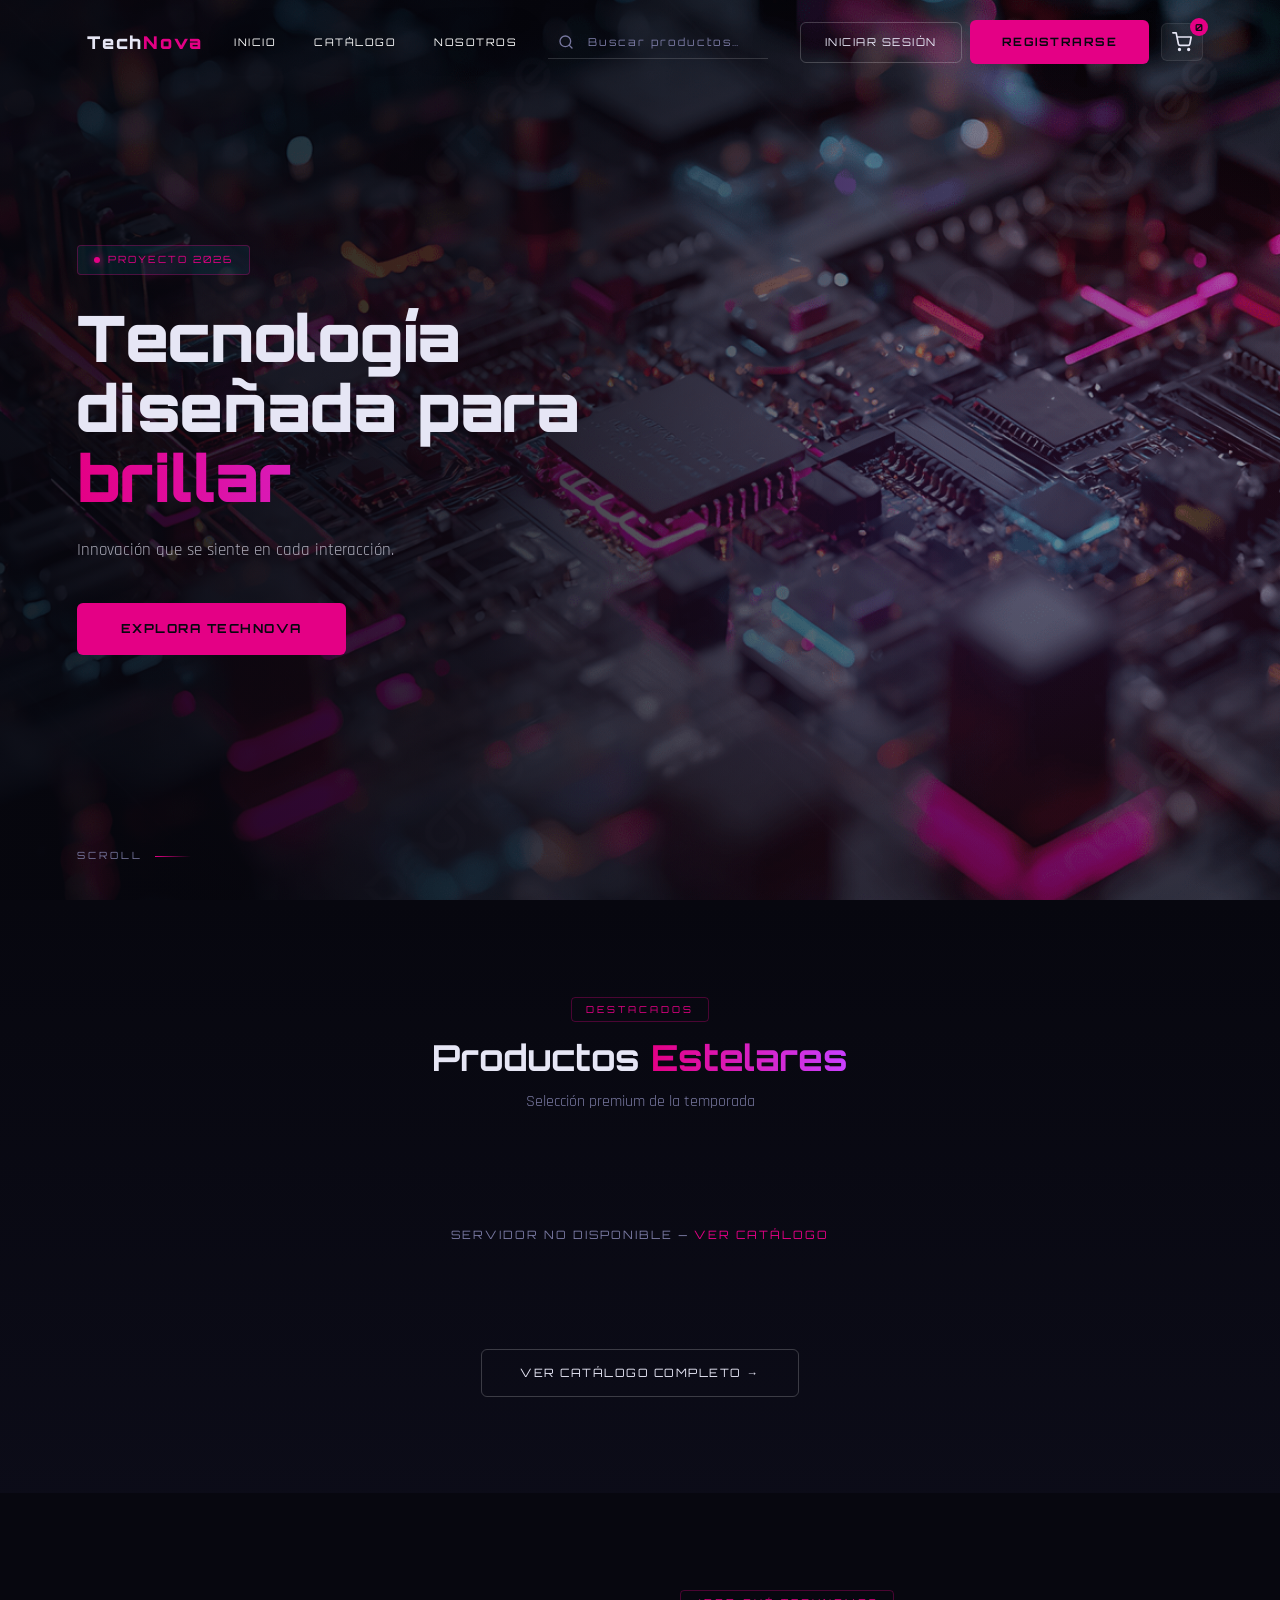
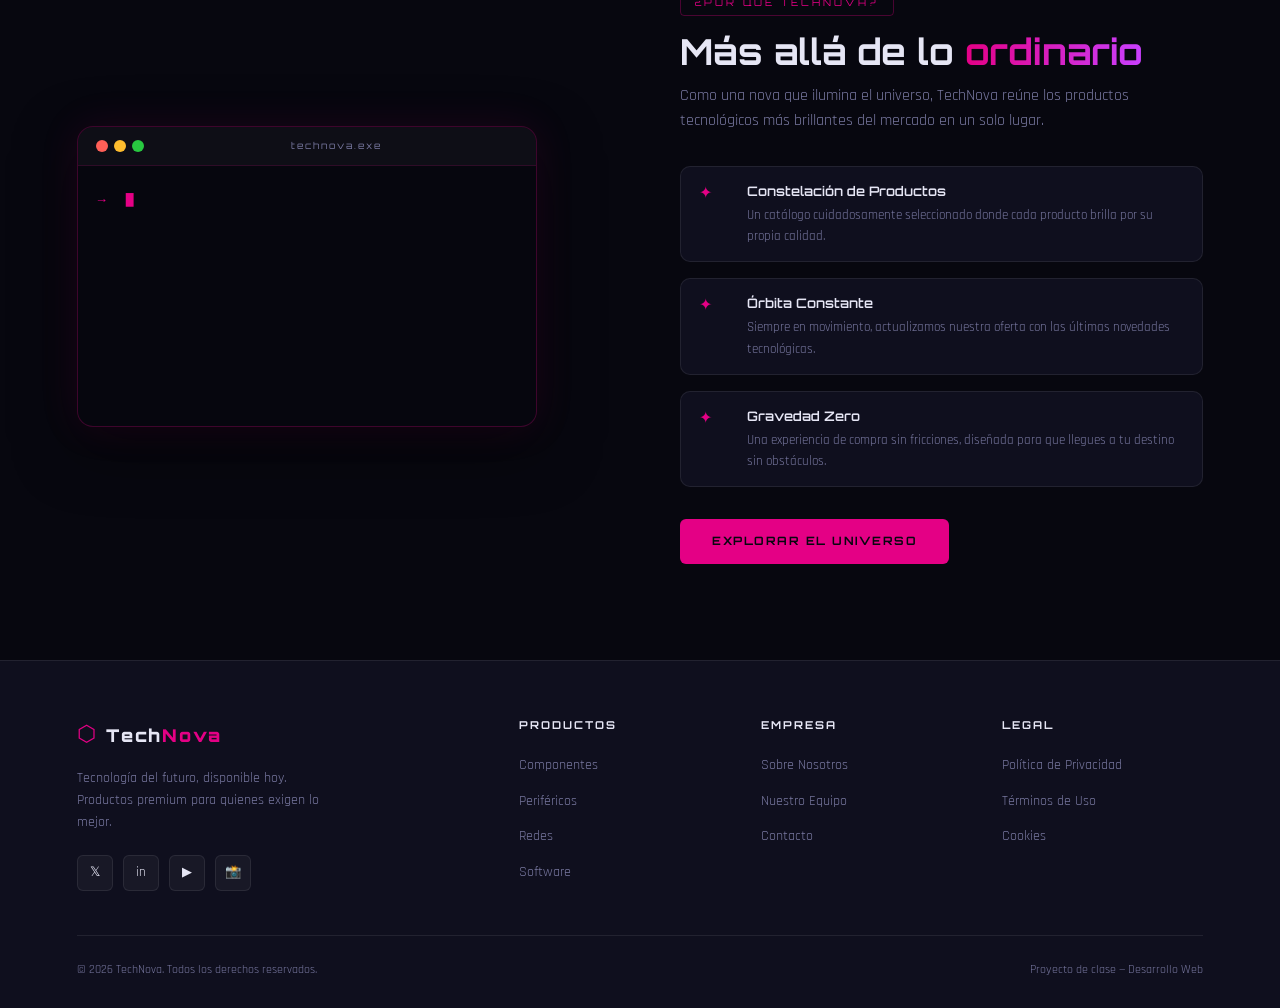
==== FRONTEND - Technova/src/index.html @ be6a48b5 "mas cambios pagina web" ====
<!DOCTYPE html>
<html lang="es">
<head>
  <meta charset="UTF-8" />
  <meta name="viewport" content="width=device-width, initial-scale=1.0"/>
  <title>TechNova — Tecnología que ilumina el futuro</title>
  <link rel="stylesheet" href="css/index.css" />
  <link rel="stylesheet" href="css/navbar.css" />
  <link href="https://fonts.googleapis.com/css2?family=Orbitron:wght@400;600;700;900&family=Rajdhani:wght@300;400;500;600&display=swap" rel="stylesheet"/>
</head>
<body>

<!-- NAVBAR -->
<div id="navbar-container"></div>

<!-- HERO -->
<section class="hero" id="inicio">
  <div class="hero-bg-img" id="heroBgImg"></div>
  <div class="hero-overlay"></div>

  <div class="hero-content">
    <div class="hero-badge">Proyecto 2026</div>
    <h1 class="hero-title">
      <span class="line-1">Tecnología</span>
      <span class="line-2">diseñada para <span class="gradient-text">brillar</span></span>
    </h1>
    <p class="hero-desc">
      Innovación que se siente en cada interacción.
    </p>
    <div class="hero-actions">
      <a href="#productos" class="btn-neon btn-lg">Explora TechNova</a>
    </div>
  </div>

  <div class="scroll-indicator">
    <span>Scroll</span>
    <div class="scroll-line"></div>
  </div>
</section>

<!-- PRODUCTS -->
<section class="products" id="productos">
  <div class="section-header">
    <span class="section-tag">Destacados</span>
    <h2 class="section-title">Productos <span class="gradient-text">Estelares</span></h2>
    <p class="section-sub">Selección premium de la temporada</p>
  </div>

  <div class="products-grid" id="featuredProductsGrid"></div>

  <div class="view-all">
    <a href="catalogo.html" class="btn-outline-lg">Ver Catálogo Completo →</a>
  </div>
</section>

<!-- FEATURES -->
<section class="features" id="nosotros">
  <div class="features-inner">

    <div class="terminal" id="terminalBox">
      <div class="terminal-header">
        <div class="terminal-dots">
          <span class="t-dot dot-red"></span>
          <span class="t-dot dot-yellow"></span>
          <span class="t-dot dot-green"></span>
        </div>
        <span class="terminal-title">technova.exe</span>
      </div>
      <div class="terminal-body" id="terminalBody">
        <div class="terminal-line">
          <span class="t-prompt">→</span>
          <span class="t-text" id="terminalText"></span>
          <span class="t-cursor">█</span>
        </div>
      </div>
      <canvas id="networkCanvas" style="display:none; width:100%;"></canvas>
    </div>

    <div class="features-content">
      <span class="section-tag">¿Por qué TechNova?</span>
      <h2 class="section-title">Más allá de lo <span class="gradient-text">ordinario</span></h2>
      <p class="features-desc">
        Como una nova que ilumina el universo, TechNova reúne los productos
        tecnológicos más brillantes del mercado en un solo lugar.
      </p>

      <div class="feature-list">
        <div class="feature-item">
          <div class="feat-icon">✦</div>
          <div>
            <h4>Constelación de Productos</h4>
            <p>Un catálogo cuidadosamente seleccionado donde cada producto brilla por su propia calidad.</p>
          </div>
        </div>
        <div class="feature-item">
          <div class="feat-icon">✦</div>
          <div>
            <h4>Órbita Constante</h4>
            <p>Siempre en movimiento, actualizamos nuestra oferta con las últimas novedades tecnológicas.</p>
          </div>
        </div>
        <div class="feature-item">
          <div class="feat-icon">✦</div>
          <div>
            <h4>Gravedad Zero</h4>
            <p>Una experiencia de compra sin fricciones, diseñada para que llegues a tu destino sin obstáculos.</p>
          </div>
        </div>
      </div>

      <div class="features-actions">
        <a href="catalogo.html" class="btn-neon">Explorar el universo</a>
      </div>
    </div>

  </div>
</section>

<!-- FOOTER -->
<footer class="footer">
  <div class="footer-top">
    <div class="footer-brand">
      <div class="nav-logo">
        <span class="logo-icon">⬡</span>
        <span class="logo-text">Tech<span class="accent">Nova</span></span>
      </div>
      <p>Tecnología del futuro, disponible hoy. Productos premium para quienes exigen lo mejor.</p>
      <div class="social-links">
        <a href="#" class="social-btn">𝕏</a>
        <a href="#" class="social-btn">in</a>
        <a href="#" class="social-btn">▶</a>
        <a href="#" class="social-btn">📸</a>
      </div>
    </div>

    <div class="footer-col">
      <h5>Productos</h5>
      <ul>
        <li><a href="catalogo.html">Componentes</a></li>
        <li><a href="catalogo.html">Periféricos</a></li>
        <li><a href="catalogo.html">Redes</a></li>
        <li><a href="catalogo.html">Software</a></li>
      </ul>
    </div>

    <div class="footer-col">
      <h5>Empresa</h5>
      <ul>
        <li><a href="nosotros.html">Sobre Nosotros</a></li>
        <li><a href="nosotros.html">Nuestro Equipo</a></li>
        <li><a href="#">Contacto</a></li>
      </ul>
    </div>

    <div class="footer-col">
      <h5>Legal</h5>
      <ul>
        <li><a href="#">Política de Privacidad</a></li>
        <li><a href="#">Términos de Uso</a></li>
        <li><a href="#">Cookies</a></li>
      </ul>
    </div>
  </div>

  <div class="footer-bottom">
    <p>© 2026 TechNova. Todos los derechos reservados.</p>
    <p>Proyecto de clase — Desarrollo Web</p>
  </div>
</footer>

<!-- SCRIPTS -->
<script src="js/app.js"></script>
<script src="js/navbar.js"></script>

</body>
</html>
---- FRONTEND - Technova/src/css/index.css ----
/* ════════════════════════════════════════════
   TECHNOVA — index.css  (Professional Edition)
════════════════════════════════════════════ */

:root {
  --bg:        #07070f;
  --bg-card:   #0f0f1e;
  --rosa:      #e40085;
  --rosa-dim:  rgba(228,0,133,0.15);
  --glow-rosa: rgba(228,0,133,0.28);
  --cyan:      #90fef1;
  --cyan-dim:  rgba(0,212,255,0.18);
  --magenta:   #c940ff;
  --blue:      #3d7fff;
  --text:      #e6e6f5;
  --text-muted:#7878a0;
  --border:    rgba(255,255,255,0.08);
  --border-h:  rgba(0,212,255,0.3);
  --glow-c:    rgba(0,212,255,0.28);
  --font-head: 'Orbitron', sans-serif;
  --font-body: 'Rajdhani', sans-serif;
  --radius:    10px;
  --radius-lg: 16px;
  --t:         0.28s ease;
}

*, *::before, *::after { box-sizing: border-box; margin: 0; padding: 0; }
html { scroll-behavior: smooth; }
body {
  font-family: var(--font-body);
  background: var(--bg);
  color: var(--text);
  overflow-x: hidden;
  font-size: 16px;
  line-height: 1.6;
}
a { text-decoration: none; color: inherit; }
ul { list-style: none; }

::-webkit-scrollbar { width: 5px; }
::-webkit-scrollbar-track { background: var(--bg); }
::-webkit-scrollbar-thumb { background: var(--rosa); border-radius: 3px; }

/* ════ BUTTONS ════ */
.btn-neon {
  display: inline-block;
  padding: 13px 32px;
  background: var(--rosa);
  color: var(--bg);
  font-family: var(--font-head);
  font-size: 0.72rem;
  font-weight: 700;
  letter-spacing: 1.5px;
  text-transform: uppercase;
  border-radius: 6px;
  border: none;
  cursor: pointer;
  transition: var(--t);
}
.btn-neon:hover {
  background: var(--cyan);
  color: var(--bg);
  transform: translateY(-1px);
  box-shadow: 0 6px 24px rgba(0,212,255,0.25);
}
.btn-lg { padding: 16px 44px; font-size: 0.78rem; }

.btn-outline {
  display: inline-block;
  padding: 11px 24px;
  border: 1px solid rgba(255,255,255,0.2);
  color: var(--text);
  font-family: var(--font-head);
  font-size: 0.68rem;
  letter-spacing: 1.5px;
  text-transform: uppercase;
  border-radius: 6px;
  cursor: pointer;
  transition: var(--t);
  background: transparent;
}
.btn-outline:hover {
  border-color: rgba(255,255,255,0.5);
  color: #fff;
  transform: translateY(-1px);
}

.btn-outline-lg {
  display: inline-block;
  padding: 14px 38px;
  border: 1px solid rgba(255,255,255,0.2);
  color: var(--text);
  font-family: var(--font-head);
  font-size: 0.72rem;
  letter-spacing: 1.5px;
  text-transform: uppercase;
  border-radius: 6px;
  cursor: pointer;
  transition: var(--t);
  background: transparent;
}
.btn-outline-lg:hover {
  border-color: #fff;
  color: #fff;
  transform: translateY(-1px);
}

.btn-ghost {
  display: inline-block;
  padding: 16px 20px;
  color: rgba(230,230,245,0.5);
  font-family: var(--font-head);
  font-size: 0.72rem;
  letter-spacing: 1.5px;
  text-transform: uppercase;
  cursor: pointer;
  transition: var(--t);
  background: transparent;
  border: none;
}
.btn-ghost:hover { color: var(--text); }

/* ════ COMMON ════ */
.section-tag {
  display: inline-block;
  padding: 4px 14px;
  border: 1px solid var(--border-h);
  color: var(--rosa);
  font-family: var(--font-head);
  font-size: 0.6rem;
  letter-spacing: 3px;
  text-transform: uppercase;
  border-radius: 4px;
  margin-bottom: 14px;
}
.section-title {
  font-family: var(--font-head);
  font-size: clamp(1.7rem, 2.8vw, 2.4rem);
  font-weight: 700;
  line-height: 1.2;
  margin-bottom: 10px;
}
.section-sub { color: var(--text-muted); font-size: 0.98rem; }
.section-header { text-align: center; margin-bottom: 52px; }
.gradient-text {
  background: linear-gradient(90deg, var(--rosa), var(--magenta));
  -webkit-background-clip: text;
  -webkit-text-fill-color: transparent;
  background-clip: text;
}

/* ════ HERO ════ */
.hero {
  position: relative;
  min-height: 100vh;
  display: flex;
  align-items: center;
  padding: 0 6%;
  overflow: hidden;
}
.hero-bg-img {
  position: absolute;
  inset: 0;
  background-image: url('../img/fondoplacaneon.jpg');
  background-size: cover;
  background-position: center 60%;
  background-repeat: no-repeat;
  z-index: 0;
  transform: scale(1.04);
  transition: transform 8s ease;
}
.hero-bg-img.loaded { transform: scale(1); }
.hero-overlay {
  position: absolute;
  inset: 0;
  background:
    linear-gradient(105deg,
      rgba(7,7,15,0.85) 0%,
      rgba(7,7,15,0.65) 42%,
      rgba(7,7,15,0.20) 70%,
      rgba(7,7,15,0.0) 100%),
    linear-gradient(180deg, rgba(7,7,15,0.15) 0%, rgba(7,7,15,0.55) 100%);
  z-index: 1;
}
.hero-bg-img::after {
  content: '';
  position: absolute;
  inset: 0;
  background: radial-gradient(
    ellipse at 70% 60%,
    rgba(201, 64, 255, 0.25) 0%,
    rgba(255, 45, 120, 0.15) 35%,
    transparent 70%
  );
  mix-blend-mode: screen;
}
.hero-content {
  position: relative;
  z-index: 2;
  max-width: 640px;
}
.hero-badge {
  display: inline-flex;
  align-items: center;
  gap: 8px;
  padding: 6px 16px;
  background: rgba(0,212,255,0.08);
  border: 1px solid var(--border-h);
  border-radius: 4px;
  font-family: var(--font-head);
  font-size: 0.62rem;
  letter-spacing: 2px;
  text-transform: uppercase;
  color: var(--rosa);
  margin-bottom: 28px;
}
.hero-badge::before {
  content: '';
  width: 6px; height: 6px;
  background: var(--rosa);
  border-radius: 50%;
  box-shadow: 0 0 8px var(--rosa);
  animation: blink 2s ease-in-out infinite;
}
@keyframes blink {
  0%, 100% { opacity: 1; }
  50% { opacity: 0.3; }
}
.hero-title {
  font-family: var(--font-head);
  font-size: clamp(2.4rem, 5vw, 4rem);
  font-weight: 900;
  line-height: 1.1;
  margin-bottom: 22px;
  letter-spacing: -0.5px;
}
.hero-title span { display: block; }
.line-3 {
  color: var(--text-muted);
  font-size: 0.7em;
  font-weight: 400;
  margin-top: 6px;
  letter-spacing: 1px;
}
.hero-desc {
  color: rgba(230,230,245,0.72);
  max-width: 500px;
  margin-bottom: 38px;
  font-size: 1.08rem;
  line-height: 1.7;
}
.hero-actions {
  display: flex;
  align-items: center;
  gap: 16px;
  flex-wrap: wrap;
}
.hero-rating {
  display: flex;
  flex-direction: column;
  gap: 12px;
  margin-top: 44px;
  padding-top: 32px;
  border-top: 1px solid rgba(255,255,255,0.08);
  max-width: 320px;
}
.rating-bar {
  display: flex;
  align-items: center;
  gap: 12px;
}
.rating-label {
  font-family: var(--font-head);
  font-size: 0.58rem;
  letter-spacing: 2px;
  text-transform: uppercase;
  color: var(--text-muted);
  min-width: 90px;
}
.rating-track {
  flex: 1;
  height: 2px;
  background: rgba(255,255,255,0.08);
  border-radius: 2px;
  overflow: hidden;
}
.rating-fill {
  height: 100%;
  width: var(--w);
  background: linear-gradient(90deg, var(--rosa), var(--magenta));
  border-radius: 2px;
  animation: fillBar 1.5s ease forwards;
}
@keyframes fillBar {
  from { width: 0; }
  to   { width: var(--w); }
}
.rating-num {
  font-family: var(--font-head);
  font-size: 0.65rem;
  font-weight: 700;
  color: var(--rosa);
  min-width: 20px;
}
.scroll-indicator {
  position: absolute;
  bottom: 36px; left: 6%;
  display: flex;
  align-items: center;
  gap: 12px;
  color: var(--text-muted);
  font-family: var(--font-head);
  font-size: 0.62rem;
  letter-spacing: 3px;
  text-transform: uppercase;
  z-index: 2;
}
.scroll-line {
  width: 36px; height: 1px;
  background: linear-gradient(90deg, var(--rosa), transparent);
  animation: scrollAnim 2.5s ease-in-out infinite;
}
@keyframes scrollAnim {
  0%, 100% { width: 36px; opacity: 0.7; }
  50%       { width: 60px; opacity: 1; }
}

/* ════ PRODUCTS ════ */
.products {
  padding: 96px 6%;
  background: linear-gradient(180deg, var(--bg) 0%, rgba(15,15,30,0.6) 100%);
}
.products-grid {
  display: grid;
  grid-template-columns: repeat(3, 1fr);
  gap: 24px;
  margin-bottom: 44px;
}
.product-card {
  position: relative;
  background: var(--bg-card);
  border: 1px solid var(--border);
  border-radius: var(--radius-lg);
  padding: 28px;
  overflow: hidden;
  transition: var(--t);
  cursor: pointer;
}
.product-card:hover {
  border-color: var(--border-h);
  transform: translateY(-5px);
  box-shadow: 0 16px 48px rgba(0,0,0,0.4);
}
.product-card.featured { border-color: rgba(0,212,255,0.2); }
.card-glow {
  position: absolute;
  top: -60px; left: 50%;
  transform: translateX(-50%);
  width: 180px; height: 180px;
  background: radial-gradient(circle, rgba(0,212,255,0.06) 0%, transparent 70%);
  pointer-events: none;
  transition: var(--t);
}
.product-card:hover .card-glow {
  background: radial-gradient(circle, rgba(0,212,255,0.12) 0%, transparent 70%);
  width: 260px; height: 260px;
}
.card-badge {
  position: absolute;
  top: 16px; right: 16px;
  padding: 3px 12px;
  background: var(--rosa);
  color: var(--bg);
  font-family: var(--font-head);
  font-size: 0.58rem;
  font-weight: 700;
  letter-spacing: 2px;
  border-radius: 4px;
}
.badge-hot  { background: var(--magenta); color: #fff; }
.badge-sale { background: linear-gradient(135deg,#ff3a6e,var(--magenta)); color:#fff; }
.card-img {
  height: 160px;
  display: flex;
  align-items: center;
  justify-content: center;
  margin-bottom: 22px;
  position: relative;
}
.product-emoji {
  font-size: 4.5rem;
  transition: var(--t);
  animation: float-emoji 5s ease-in-out infinite;
  filter: drop-shadow(0 4px 12px rgba(0,212,255,0.2));
}
.product-card:hover .product-emoji {
  filter: drop-shadow(0 4px 24px rgba(0,212,255,0.4));
  transform: scale(1.06) translateY(-4px);
  animation: none;
}
@keyframes float-emoji {
  0%,100% { transform: translateY(0); }
  50%     { transform: translateY(-8px); }
}
.card-img-glow {
  position: absolute;
  bottom: -4px; left: 50%;
  transform: translateX(-50%);
  width: 100px; height: 20px;
  background: radial-gradient(ellipse, rgba(0,212,255,0.2) 0%, transparent 70%);
  filter: blur(6px);
}
.card-cat {
  display: block;
  font-family: var(--font-head);
  font-size: 0.62rem;
  letter-spacing: 2px;
  text-transform: uppercase;
  color: var(--rosa);
  margin-bottom: 6px;
}
.card-body h3 {
  font-family: var(--font-head);
  font-size: 1rem;
  font-weight: 700;
  margin-bottom: 10px;
}
.card-body p {
  color: var(--text-muted);
  font-size: 0.88rem;
  margin-bottom: 20px;
  line-height: 1.5;
}
.card-footer {
  display: flex;
  align-items: center;
  justify-content: space-between;
}
.price {
  font-family: var(--font-head);
  font-size: 1.3rem;
  font-weight: 700;
}
.price small { font-size: 0.85rem; color: var(--text-muted); }
.btn-add {
  padding: 8px 20px;
  background: transparent;
  border: 1px solid var(--border-h);
  color: var(--rosa);
  font-family: var(--font-head);
  font-size: 0.65rem;
  letter-spacing: 1px;
  border-radius: 6px;
  cursor: pointer;
  transition: var(--t);
}
.btn-add:hover {
  background: var(--rosa);
  color: var(--bg);
  box-shadow: 0 4px 20px var(--glow-c);
}
.view-all { text-align: center; }

/* ════ FEATURES ════ */
.features { padding: 96px 6%; }
.features-inner {
  display: grid;
  grid-template-columns: 1fr 1fr;
  gap: 80px;
  align-items: center;
}
.features-visual {
  position: relative;
  display: flex;
  align-items: center;
  justify-content: center;
  height: 380px;
  width: 100%;
}
.features-desc { color: var(--text-muted); margin-bottom: 32px; font-size: 1rem; }
.feature-list { display: flex; flex-direction: column; gap: 16px; margin-bottom: 32px; }
.feature-item {
  display: flex;
  align-items: flex-start;
  gap: 14px;
  padding: 14px 18px;
  background: var(--bg-card);
  border: 1px solid var(--border);
  border-radius: var(--radius);
  transition: var(--t);
}
.feature-item:hover { border-color: var(--border-h); background: rgba(0,212,255,0.03); }
.feat-icon {
  font-size: 1rem;
  color: var(--rosa);
  min-width: 34px;
  line-height: 1.6;
}
.feature-item h4 {
  font-family: var(--font-head); font-size: 0.82rem; font-weight: 600; margin-bottom: 3px;
}
.feature-item p { font-size: 0.83rem; color: var(--text-muted); }
.features-actions { display: flex; align-items: center; gap: 16px; flex-wrap: wrap; }

/* ── Terminal ── */
.terminal {
  width: 100%;
  max-width: 460px;
  background: rgba(7,7,15,0.95);
  border: 1px solid rgba(228,0,133,0.25);
  border-radius: var(--radius-lg);
  overflow: hidden;
  box-shadow: 0 0 40px rgba(228,0,133,0.1), 0 20px 60px rgba(0,0,0,0.5);
  position: relative;
  z-index: 2;
  transition: opacity 0.8s ease, transform 0.8s ease;
}
.terminal.hidden {
  opacity: 0;
  transform: scale(0.95);
  pointer-events: none;
}
.terminal-header {
  display: flex;
  align-items: center;
  gap: 12px;
  padding: 12px 18px;
  background: rgba(255,255,255,0.03);
  border-bottom: 1px solid rgba(228,0,133,0.15);
}
.terminal-dots { display: flex; gap: 6px; }
.t-dot { width: 12px; height: 12px; border-radius: 50%; }
.dot-red    { background: #ff5f57; }
.dot-yellow { background: #febc2e; }
.dot-green  { background: #28c840; }
.terminal-title {
  font-family: var(--font-head);
  font-size: 0.58rem;
  letter-spacing: 2px;
  color: var(--text-muted);
  margin: 0 auto;
}
.terminal-body {
  padding: 24px 20px;
  min-height: 260px;
  max-height: 260px;
  overflow: hidden;
  display: flex;
  flex-direction: column;
  gap: 8px;
  transition: opacity 0.5s ease;
}
.terminal-line {
  display: flex;
  align-items: flex-start;
  gap: 10px;
  font-family: 'Courier New', monospace;
  font-size: 0.82rem;
  line-height: 1.6;
}
.t-prompt { color: var(--rosa); flex-shrink: 0; }
.t-text   { color: #e6e6f5; white-space: pre-wrap; }
.t-output {
  color: var(--text-muted);
  font-family: 'Courier New', monospace;
  font-size: 0.78rem;
  padding-left: 22px;
  line-height: 1.7;
}
.t-output.success   { color: #28c840; }
.t-output.highlight { color: var(--rosa); }
.t-cursor {
  color: var(--rosa);
  animation: cursorBlink 1s step-end infinite;
}
@keyframes cursorBlink {
  0%, 100% { opacity: 1; }
  50%       { opacity: 0; }
}

/* ── Network Canvas ── */
#networkCanvas {
  display: none;
  width: 100%;
  height: 260px;
  transition: opacity 0.8s ease;
}

/* ════ CATEGORIES ════ */
.categories { padding: 96px 6%; background: rgba(15,15,30,0.4); }
.cat-grid {
  display: grid;
  grid-template-columns: repeat(6, 1fr);
  gap: 18px;
}
.cat-item {
  text-align: center;
  padding: 26px 14px;
  background: var(--bg-card);
  border: 1px solid var(--border);
  border-radius: var(--radius-lg);
  cursor: pointer;
  transition: var(--t);
}
.cat-item:hover {
  border-color: var(--border-h);
  transform: translateY(-4px);
  box-shadow: 0 8px 32px rgba(0,212,255,0.08);
}
.cat-icon { font-size: 2rem; margin-bottom: 10px; display: block; transition: var(--t); }
.cat-item:hover .cat-icon { transform: scale(1.1); }
.cat-item span {
  font-family: var(--font-head); font-size: 0.7rem; font-weight: 600;
  letter-spacing: 1px; color: var(--text); display: block; margin-bottom: 4px;
}
.cat-item p { font-size: 0.7rem; color: var(--text-muted); }

/* ════ NEWSLETTER ════ */
.newsletter {
  position: relative; padding: 96px 6%; text-align: center; overflow: hidden;
}
.nl-glow {
  position: absolute; border-radius: 50%; pointer-events: none; filter: blur(100px);
}
.nl-glow-1 { width: 400px; height: 300px; top: 0; left: -80px; background: radial-gradient(circle, rgba(0,212,255,0.07) 0%, transparent 70%); }
.nl-glow-2 { width: 350px; height: 300px; top: 0; right: -80px; background: radial-gradient(circle, rgba(201,64,255,0.07) 0%, transparent 70%); }
.nl-content { position: relative; z-index: 1; max-width: 520px; margin: 0 auto; }
.nl-content h2 {
  font-family: var(--font-head);
  font-size: clamp(1.5rem, 2.8vw, 2.2rem);
  font-weight: 700; margin-bottom: 10px;
}
.nl-content p { color: var(--text-muted); margin-bottom: 28px; }
.nl-form {
  display: flex; gap: 10px; max-width: 460px; margin: 0 auto 14px;
}
.nl-form input {
  flex: 1; padding: 13px 20px;
  background: var(--bg-card); border: 1px solid var(--border);
  border-radius: 6px; color: var(--text);
  font-family: var(--font-body); font-size: 0.95rem; outline: none; transition: var(--t);
}
.nl-form input:focus { border-color: var(--rosa); box-shadow: 0 0 16px var(--glow-rosa); }
.nl-form input::placeholder { color: var(--text-muted); }
.nl-note { font-size: 0.8rem; color: var(--rosa); height: 18px; }

/* ════ FOOTER ════ */
.footer {
  background: var(--bg-card);
  border-top: 1px solid var(--border);
  padding: 56px 6% 28px;
}
.footer-top {
  display: grid; grid-template-columns: 2fr 1fr 1fr 1fr;
  gap: 40px; margin-bottom: 44px;
}
.footer-brand p { color: var(--text-muted); font-size: 0.86rem; margin: 14px 0 22px; max-width: 250px; }
.social-links { display: flex; gap: 10px; }
.social-btn {
  width: 36px; height: 36px;
  background: rgba(255,255,255,0.04);
  border: 1px solid var(--border); border-radius: 6px;
  display: flex; align-items: center; justify-content: center;
  font-size: 0.82rem; transition: var(--t); cursor: pointer;
}
.social-btn:hover { border-color: var(--border-h); background: var(--rosa-dim); }
.footer-col h5 {
  font-family: var(--font-head); font-size: 0.68rem; font-weight: 700;
  letter-spacing: 2px; text-transform: uppercase;
  color: var(--text); margin-bottom: 18px;
}
.footer-col ul { display: flex; flex-direction: column; gap: 10px; }
.footer-col ul a { font-size: 0.86rem; color: var(--text-muted); transition: var(--t); }
.footer-col ul a:hover { color: var(--rosa); }
.footer-bottom {
  border-top: 1px solid var(--border); padding-top: 24px;
  display: flex; align-items: center; justify-content: space-between;
  font-size: 0.78rem; color: var(--text-muted);
}

/* ════ REVEAL ════ */
.reveal { opacity: 0; transform: translateY(24px); transition: opacity 0.65s ease, transform 0.65s ease; }
.reveal.visible { opacity: 1; transform: translateY(0); }

/* ════ RESPONSIVE ════ */
@media (max-width: 1100px) { .cat-grid { grid-template-columns: repeat(3, 1fr); } }
@media (max-width: 900px) {
  .products-grid { grid-template-columns: 1fr; max-width: 400px; margin: 0 auto 44px; }
  .features-inner { grid-template-columns: 1fr; }
  .features-visual { height: 360px; }
  .footer-top { grid-template-columns: 1fr 1fr; }
  .scroll-indicator { display: none; }
}
@media (max-width: 768px) {
  .nav-links, .nav-actions .btn-outline { display: none; }
  .hamburger { display: flex; }
  .nav-links.open {
    display: flex; flex-direction: column;
    position: fixed; top: 68px; left: 0; right: 0;
    background: rgba(7,7,15,0.98); backdrop-filter: blur(20px);
    padding: 28px 6%; border-bottom: 1px solid var(--border);
    gap: 22px; z-index: 999;
  }
  .cat-grid { grid-template-columns: repeat(2, 1fr); }
  .footer-top { grid-template-columns: 1fr; }
  .footer-bottom { flex-direction: column; gap: 6px; text-align: center; }
  .nl-form { flex-direction: column; }
}
---- FRONTEND - Technova/src/css/navbar.css ----
:root {
  --bg:        #07070f;
  --bg-card:   #0f0f1e;
  --rosa:      #e40085;
  --rosa-dim:  rgba(228,0,133,0.12);
  --magenta:   #c940ff;
  --cyan:      #90fef1;
  --cyan-dim:  rgba(0,212,255,0.18);
  --text:      #e6e6f5;
  --text-muted:#7878a0;
  --border:    rgba(255,255,255,0.08);
  --border-h:  rgba(228,0,133,0.3);
  --glow-rosa: rgba(228,0,133,0.28);
  --font-head: 'Orbitron', sans-serif;
  --font-body: 'Rajdhani', sans-serif;
  --radius:    10px;
  --radius-lg: 16px;
  --t:         0.28s ease;
}

/* ════ NAVBAR ════ */
.navbar {
  position: fixed;
  top: 0; left: 0; right: 0;
  z-index: 1000;
  display: flex;
  align-items: center;
  justify-content: space-between;
  padding: 20px 6%;
  background: transparent;
  transition: all 0.4s ease;
}
.navbar.scrolled {
  background: rgba(7,7,15,0.60);
  backdrop-filter: blur(24px);
  -webkit-backdrop-filter: blur(24px);
  padding: 14px 6%;
}

.nav-logo { display: flex; align-items: center; gap: 10px; }
.logo-icon { font-size: 1.4rem; color: var(--rosa); }
.logo-text {
  font-family: var(--font-head);
  font-size: 1.1rem;
  font-weight: 900;
  letter-spacing: 2px;
}
.logo-text .accent { color: var(--rosa); }

.nav-links {
  display: flex;
  align-items: center;
  gap: 38px;
}
.nav-links a {
  font-family: var(--font-head);
  font-size: 0.65rem;
  letter-spacing: 1.5px;
  text-transform: uppercase;
  color: #ffffff;
  transition: var(--t);
  position: relative;
  text-shadow: 0 0 20px rgba(0,0,0,1), 0 0 40px rgba(0,0,0,0.8);
}
.nav-links a:hover { color: #fff; }
.nav-links a::after {
  content: '';
  position: absolute;
  bottom: -4px; left: 0;
  width: 0; height: 1px;
  background: var(--rosa);
  transition: var(--t);
}
.nav-links a:hover::after { width: 100%; }

.nav-actions { display: flex; align-items: center; gap: 12px; }
.auth-group  { display: flex; align-items: center; gap: 8px; }

.hamburger {
  display: none;
  flex-direction: column;
  gap: 5px;
  background: none;
  border: none;
  cursor: pointer;
  padding: 4px;
}
.hamburger span {
  display: block; width: 24px; height: 2px;
  background: var(--text); transition: var(--t);
}

/* ── Search bar ── */
.nav-search {
  position: relative;
  display: flex;
  align-items: center;
}
.nav-search > input {
  width: 220px;
  padding: 9px 18px 9px 40px;
  background: transparent;
  border: none;
  border-bottom: 1px solid rgba(255,255,255,0.15);
  color: var(--text);
  font-family: var(--font-head);
  font-size: 0.72rem;
  letter-spacing: 1px;
  outline: none;
  transition: var(--t);
}
.nav-search > input:focus {
  border-bottom-color: var(--rosa);
  width: 260px;
}
.nav-search > input::placeholder {
  color: var(--text-muted);
  letter-spacing: 2px;
  font-size: 0.68rem;
}
.search-btn {
  position: absolute;
  left: 10px;
  background: none;
  border: none;
  color: var(--text-muted);
  cursor: pointer;
  display: flex;
  align-items: center;
  transition: var(--t);
  padding: 0;
}
.nav-search > input:focus ~ .search-btn,
.search-btn:hover { color: var(--rosa); }

.search-dropdown {
  position: absolute;
  top: calc(100% + 16px);
  left: -12px;
  right: -12px;
  background: rgba(7,7,15,0.97);
  border: 1px solid rgba(0,212,255,0.12);
  border-top: 2px solid var(--rosa);
  backdrop-filter: blur(24px);
  overflow: hidden;
  display: none;
  z-index: 200;
}
.search-dropdown.open { display: block; }
.search-dropdown::before {
  content: 'RESULTADOS';
  display: block;
  padding: 8px 16px 6px;
  font-family: var(--font-head);
  font-size: 0.55rem;
  letter-spacing: 3px;
  color: var(--rosa);
  border-bottom: 1px solid rgba(255,255,255,0.05);
}
.search-result-item {
  padding: 10px 16px;
  font-size: 0.84rem;
  color: var(--text-muted);
  cursor: pointer;
  transition: var(--t);
  display: flex;
  align-items: center;
  gap: 12px;
  border-left: 2px solid transparent;
}
.search-result-item:hover {
  background: rgba(0,212,255,0.04);
  color: var(--text);
  border-left-color: var(--rosa);
  padding-left: 20px;
}
.search-no-result {
  padding: 14px 16px;
  font-family: var(--font-head);
  font-size: 0.68rem;
  letter-spacing: 1px;
  color: var(--text-muted);
}

/* ── Cart button ── */
.cart-btn {
  position: relative;
  background: rgba(255,255,255,0.05);
  border: 1px solid var(--border);
  border-radius: 6px;
  color: var(--text);
  cursor: pointer;
  padding: 8px 10px;
  display: flex;
  align-items: center;
  transition: var(--t);
}
.cart-btn:hover {
  border-color: var(--border-h);
  color: var(--rosa);
  background: var(--cyan-dim);
}
.cart-count {
  position: absolute;
  top: -6px; right: -6px;
  width: 18px; height: 18px;
  background: var(--rosa);
  color: var(--bg);
  font-family: var(--font-head);
  font-size: 0.6rem;
  font-weight: 700;
  border-radius: 50%;
  display: flex;
  align-items: center;
  justify-content: center;
}
.cart-count.bump { animation: cartBump 0.3s ease; }
@keyframes cartBump {
  0%   { transform: scale(1); }
  50%  { transform: scale(1.4); }
  100% { transform: scale(1); }
}

/* ════ BUTTONS ════ */
.btn-neon {
  display: inline-block;
  padding: 13px 32px;
  background: var(--rosa);
  color: var(--bg);
  font-family: var(--font-head);
  font-size: 0.72rem;
  font-weight: 700;
  letter-spacing: 1.5px;
  text-transform: uppercase;
  border-radius: 6px;
  border: none;
  cursor: pointer;
  transition: var(--t);
}
.btn-neon:hover {
  background: var(--cyan);
  color: var(--bg);
  transform: translateY(-1px);
  box-shadow: 0 6px 24px rgba(0,212,255,0.25);
}
.btn-lg { padding: 16px 44px; font-size: 0.78rem; }

.btn-outline {
  display: inline-block;
  padding: 11px 24px;
  border: 1px solid rgba(255,255,255,0.2);
  color: var(--text);
  font-family: var(--font-head);
  font-size: 0.68rem;
  letter-spacing: 1.5px;
  text-transform: uppercase;
  border-radius: 6px;
  cursor: pointer;
  transition: var(--t);
  background: transparent;
}
.btn-outline:hover {
  border-color: rgba(255,255,255,0.5);
  color: #fff;
  transform: translateY(-1px);
}

.btn-outline-lg {
  display: inline-block;
  padding: 14px 38px;
  border: 1px solid rgba(255,255,255,0.2);
  color: var(--text);
  font-family: var(--font-head);
  font-size: 0.72rem;
  letter-spacing: 1.5px;
  text-transform: uppercase;
  border-radius: 6px;
  cursor: pointer;
  transition: var(--t);
  background: transparent;
}
.btn-outline-lg:hover {
  border-color: #fff;
  color: #fff;
  transform: translateY(-1px);
}

.btn-ghost {
  display: inline-block;
  padding: 16px 20px;
  color: rgba(230,230,245,0.5);
  font-family: var(--font-head);
  font-size: 0.72rem;
  letter-spacing: 1.5px;
  text-transform: uppercase;
  cursor: pointer;
  transition: var(--t);
  background: transparent;
  border: none;
}
.btn-ghost:hover { color: var(--text); }

/* ════ COMMON ════ */
.section-tag {
  display: inline-block;
  padding: 4px 14px;
  border: 1px solid var(--border-h);
  color: var(--rosa);
  font-family: var(--font-head);
  font-size: 0.6rem;
  letter-spacing: 3px;
  text-transform: uppercase;
  border-radius: 4px;
  margin-bottom: 14px;
}
.section-title {
  font-family: var(--font-head);
  font-size: clamp(1.7rem, 2.8vw, 2.4rem);
  font-weight: 700;
  line-height: 1.2;
  margin-bottom: 10px;
}
.section-sub { color: var(--text-muted); font-size: 0.98rem; }
.section-header { text-align: center; margin-bottom: 52px; }
.gradient-text {
  background: linear-gradient(90deg, var(--rosa), var(--magenta));
  -webkit-background-clip: text;
  -webkit-text-fill-color: transparent;
  background-clip: text;
}

/* ── Forzar estilos en todas las páginas ── */
#navbar-container .navbar {
  position: fixed;
  top: 0; left: 0; right: 0;
  z-index: 1000;
  display: flex !important;
  align-items: center !important;
  justify-content: space-between !important;
  padding: 20px 6% !important;
  background: transparent;
  transition: all 0.4s ease;
  flex-wrap: nowrap !important;
}
#navbar-container .nav-links {
  display: flex !important;
  align-items: center !important;
  gap: 38px !important;
  flex-direction: row !important;
  padding: 0 !important;
  margin: 0 !important;
}
#navbar-container .nav-links a {
  font-family: var(--font-head) !important;
  font-size: 0.65rem !important;
  letter-spacing: 1.5px !important;
  text-transform: uppercase !important;
  color: #ffffff !important;
  padding: 0 !important;
}
#navbar-container .nav-actions {
  display: flex !important;
  align-items: center !important;
  gap: 12px !important;
}
#navbar-container .nav-search {
  position: relative !important;
  display: flex !important;
  align-items: center !important;
}

/* ════ MODALES ════ */
.nb-modal-overlay {
  position: fixed;
  inset: 0;
  background: rgba(0,0,0,0.75);
  backdrop-filter: blur(8px);
  z-index: 2000;
  display: none;
  align-items: center;
  justify-content: center;
  transition: opacity 0.25s ease;
}
.nb-modal-overlay.open {
  display: flex;
  opacity: 1;
  pointer-events: all;
}
.nb-modal-card {
  background: #0f0f1e;
  border: 1px solid rgba(255,255,255,0.07);
  border-radius: 16px;
  width: 100%;
  max-width: 400px;
  overflow: hidden;
  transform: translateY(20px);
  transition: transform 0.25s ease;
}
.nb-modal-overlay.open .nb-modal-card {
  transform: translateY(0);
}
.nb-modal-header {
  display: flex;
  align-items: center;
  justify-content: space-between;
  padding: 22px 28px;
  border-bottom: 1px solid rgba(255,255,255,0.07);
}
.nb-modal-header h3 {
  font-family: var(--font-head);
  font-size: 0.85rem;
  font-weight: 700;
  letter-spacing: 2px;
  text-transform: uppercase;
  color: var(--text);
  margin: 0;
}
.nb-modal-close {
  background: none;
  border: none;
  color: var(--text-muted);
  font-size: 1rem;
  cursor: pointer;
  transition: var(--t);
  padding: 4px 8px;
}
.nb-modal-close:hover { color: var(--text); }
.nb-modal-card form { padding: 28px; }

.nb-form-group {
  display: flex;
  flex-direction: column;
  gap: 6px;
  margin-bottom: 16px;
}
.nb-form-group label {
  font-family: var(--font-head);
  font-size: 0.56rem;
  letter-spacing: 2px;
  text-transform: uppercase;
  color: var(--text-muted);
}

/* Input de los modales — selector específico para no interferir con .nav-search input */
.nb-modal-card input {
  width: 100%;
  padding: 11px 16px !important;
  background: rgba(255,255,255,0.04) !important;
  border: 1px solid rgba(255,255,255,0.07) !important;
  border-bottom: 1px solid rgba(255,255,255,0.07) !important;
  border-radius: 10px !important;
  color: var(--text) !important;
  font-family: var(--font-body) !important;
  font-size: 0.95rem !important;
  letter-spacing: normal !important;
  outline: none;
  transition: var(--t);
  display: block;
  box-sizing: border-box;
}
.nb-modal-card input:focus {
  border-color: var(--border-h) !important;
  background: rgba(228,0,133,0.04) !important;
  width: 100% !important;
}
.nb-modal-card input::placeholder { color: var(--text-muted); }

.nb-form-error {
  padding: 10px 14px;
  background: rgba(255,68,102,0.1);
  border: 1px solid rgba(255,68,102,0.3);
  border-radius: 10px;
  font-size: 0.82rem;
  color: #ff4466;
  margin-bottom: 14px;
}
.nb-btn-neon {
  display: inline-flex;
  align-items: center;
  justify-content: center;
  width: 100%;
  padding: 13px 24px;
  background: var(--rosa);
  color: #fff;
  font-family: var(--font-head);
  font-size: 0.72rem;
  font-weight: 700;
  letter-spacing: 1.5px;
  text-transform: uppercase;
  border: none;
  border-radius: 10px;
  cursor: pointer;
  transition: var(--t);
}
.nb-btn-neon:hover {
  background: #fff;
  color: #07070f;
  box-shadow: 0 4px 20px rgba(228,0,133,0.3);
}
.nb-modal-switch {
  text-align: center;
  font-size: 0.82rem;
  color: var(--text-muted);
  margin-top: 16px;
  margin-bottom: 0;
}
.nb-modal-switch a { color: var(--rosa); cursor: pointer; }
.nb-modal-switch a:hover { text-decoration: underline; }

/* ── Usuario logueado ── */
.nb-user-zone {
  display: flex;
  align-items: center;
  gap: 10px;
}
.nb-user-email {
  font-family: var(--font-head);
  font-size: 0.6rem;
  letter-spacing: 1px;
  color: var(--text-muted);
  max-width: 140px;
  overflow: hidden;
  text-overflow: ellipsis;
  white-space: nowrap;
}
.nb-btn-logout {
  background: none;
  border: 1px solid rgba(255,255,255,0.1);
  border-radius: 6px;
  color: var(--text-muted);
  font-family: var(--font-head);
  font-size: 0.58rem;
  letter-spacing: 1px;
  text-transform: uppercase;
  padding: 6px 12px;
  cursor: pointer;
  transition: var(--t);
}
.nb-btn-logout:hover { color: #ff4466; border-color: rgba(255,68,102,0.4); }

/* Utilidades */
.d-none { display: none !important; }
.w-full { width: 100%; }

/* ════ RESPONSIVE ════ */
@media (max-width: 768px) {
  .nav-links, .nav-actions .btn-outline { display: none; }
  .hamburger { display: flex; }
  .nav-links.open {
    display: flex; flex-direction: column;
    position: fixed; top: 68px; left: 0; right: 0;
    background: rgba(7,7,15,0.98); backdrop-filter: blur(20px);
    padding: 28px 6%; border-bottom: 1px solid var(--border);
    gap: 22px; z-index: 999;
  }
}
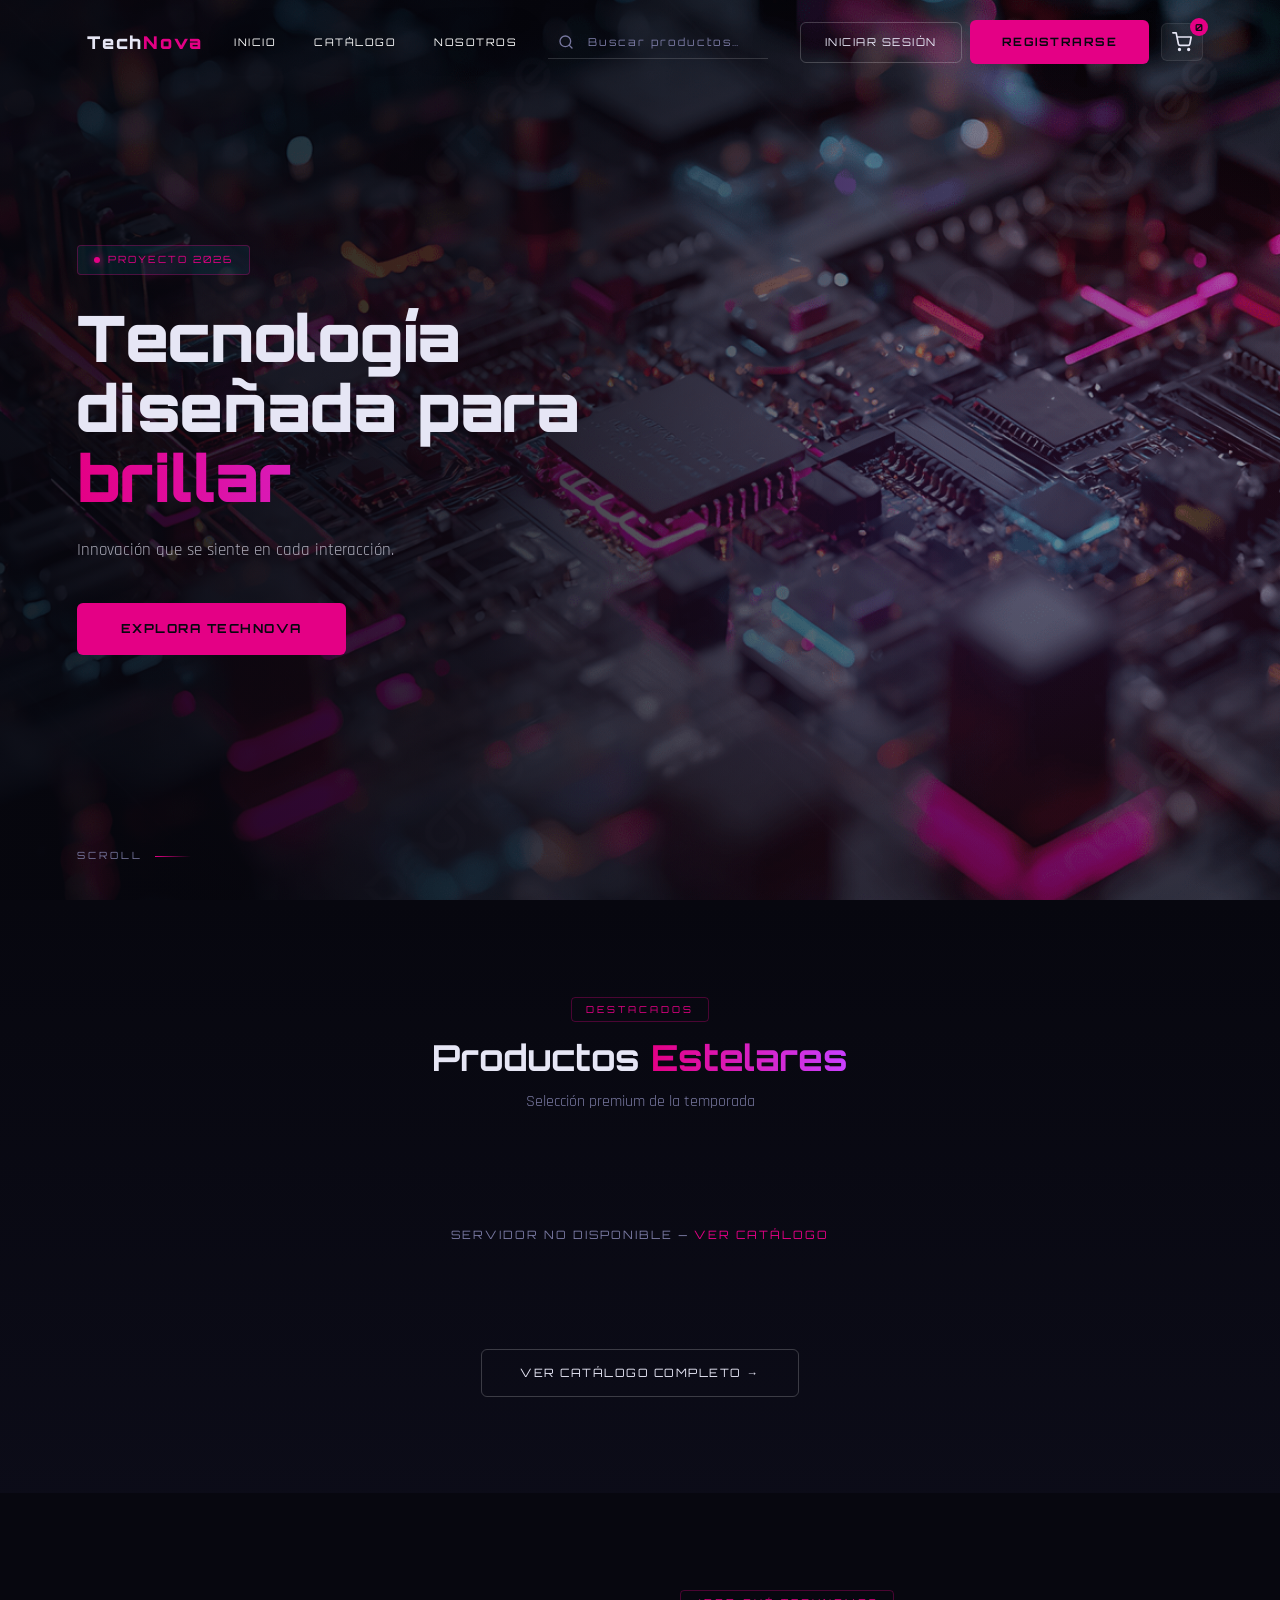
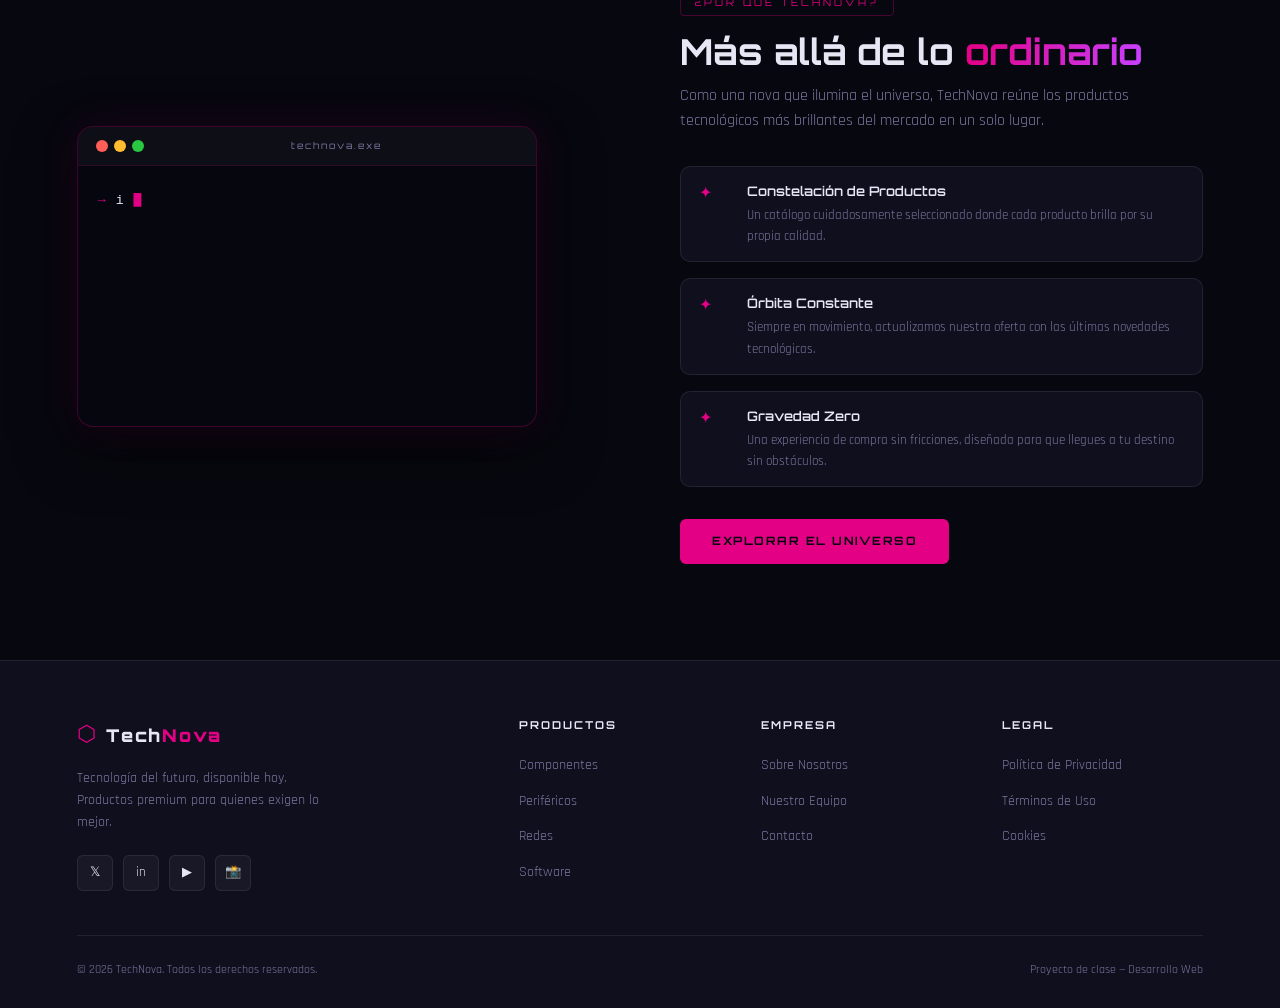
==== commit 37cd1989: "FIX: Login" ====
--- a/FRONTEND - Technova/src/index.html
+++ b/FRONTEND - Technova/src/index.html
@@ -168,6 +168,39 @@
   </div>
 </footer>
 
+<!-- MODAL LOGIN -->
+<div class="modal-overlay" id="loginModal">
+  <div class="modal-card cat-modal-content">
+    <div class="modal-header cat-modal-header">
+      <h5 class="cat-modal-title">Iniciar Sesión</h5>
+      <button class="modal-close cat-modal-close" id="modal-close-login">✕</button>
+    </div>
+    <div class="modal-body cat-modal-body">
+      <form id="login-form" novalidate>
+        <div class="cat-form-group">
+          <label>Email</label>
+          <input type="email" class="cat-input" placeholder="tu@email.com" required />
+        </div>
+        <div class="cat-form-group">
+          <label>Contraseña</label>
+          <input type="password" class="cat-input" placeholder="••••••••" required />
+        </div>
+        <div class="cat-login-error d-none">
+          Email o contraseña incorrectos.
+        </div>
+        <div class="cat-modal-footer-row">
+          <span class="register-text">¿No tienes cuenta? <a href="#" id="register-link">Registrarse</a></span>
+          <div class="cat-modal-btns">
+            <button type="button" class="cat-btn-secondary" id="btn-cancel-login">Cancelar</button>
+            <button type="submit" class="cat-btn-neon">Entrar</button>
+          </div>
+        </div>
+      </form>
+    </div>
+  </div>
+</div>
+
+
 <!-- SCRIPTS -->
 <script src="js/app.js"></script>
 <script src="js/navbar.js"></script>
--- a/FRONTEND - Technova/src/css/index.css
+++ b/FRONTEND - Technova/src/css/index.css
@@ -682,6 +682,121 @@
 .reveal { opacity: 0; transform: translateY(24px); transition: opacity 0.65s ease, transform 0.65s ease; }
 .reveal.visible { opacity: 1; transform: translateY(0); }
 
+/* ════ MODAL LOGIN ════ */
+.modal-overlay {
+  position: fixed;
+  inset: 0;
+  background: rgba(0,0,0,0.7);
+  backdrop-filter: blur(8px);
+  z-index: 500;
+  display: flex;
+  align-items: center;
+  justify-content: center;
+  opacity: 0;
+  pointer-events: none;
+  transition: opacity 0.25s ease;
+}
+.modal-overlay.open {
+  opacity: 1;
+  pointer-events: all;
+}
+.modal-card {
+  background: var(--bg-card);
+  border: 1px solid var(--border);
+  border-radius: var(--radius-lg);
+  padding: 0;
+  width: 100%;
+  max-width: 500px;
+  transform: translateY(20px);
+  transition: transform 0.25s ease;
+  overflow: hidden;
+}
+.modal-overlay.open .modal-card {
+  transform: translateY(0);
+}
+.modal-header {
+  display: flex;
+  align-items: center;
+  justify-content: space-between;
+  padding: 22px 28px;
+  border-bottom: 1px solid var(--border);
+}
+.modal-header h3 {
+  font-family: var(--font-head);
+  font-size: 1.1rem;
+  font-weight: 600;
+  margin: 0;
+}
+.modal-close {
+  background: none;
+  border: none;
+  color: var(--text);
+  font-size: 1.5rem;
+  cursor: pointer;
+  transition: var(--t);
+  padding: 0;
+  width: 28px;
+  height: 28px;
+  display: flex;
+  align-items: center;
+  justify-content: center;
+}
+.modal-close:hover {
+  color: var(--rosa);
+  transform: scale(1.2);
+}
+.modal-body {
+  padding: 28px;
+}
+.form-group {
+  margin-bottom: 18px;
+}
+.form-group label {
+  display: block;
+  margin-bottom: 8px;
+  font-size: 0.9rem;
+  font-weight: 500;
+  color: var(--text);
+}
+.form-group input {
+  width: 100%;
+  padding: 12px 16px;
+  background: rgba(255,255,255,0.05);
+  border: 1px solid var(--border);
+  border-radius: 8px;
+  color: var(--text);
+  font-family: var(--font-body);
+  font-size: 0.95rem;
+  transition: var(--t);
+}
+.form-group input:focus {
+  outline: none;
+  background: rgba(255,255,255,0.08);
+  border-color: var(--rosa);
+  box-shadow: 0 0 16px rgba(228,0,133,0.15);
+}
+.form-group input::placeholder {
+  color: var(--text-muted);
+}
+.login-error {
+  background: rgba(255,68,68,0.15);
+  border: 1px solid rgba(255,68,68,0.3);
+  color: #ff6b6b;
+  padding: 12px 16px;
+  border-radius: 8px;
+  font-size: 0.85rem;
+  margin-bottom: 18px;
+}
+.login-error.d-none {
+  display: none !important;
+}
+.w-full {
+  width: 100%;
+}
+.d-none {
+  display: none !important;
+}
+
 /* ════ RESPONSIVE ════ */
 @media (max-width: 1100px) { .cat-grid { grid-template-columns: repeat(3, 1fr); } }
 @media (max-width: 900px) {
--- a/FRONTEND - Technova/src/css/navbar.css
+++ b/FRONTEND - Technova/src/css/navbar.css
@@ -215,6 +215,33 @@
   justify-content: center;
 }
 .cart-count.bump { animation: cartBump 0.3s ease; }
+
+/* ── User zone ── */
+.user-zone {
+  display: flex;
+  align-items: center;
+  gap: 12px;
+  color: var(--text);
+  font-size: 0.9rem;
+}
+#nav-saludo { font-weight: 500; }
+
+/* ── Admin zone ── */
+.admin-zone { margin-left: 8px; }
+.btn-admin {
+  background: var(--rosa);
+  color: var(--bg);
+  padding: 6px 12px;
+  border-radius: 6px;
+  font-size: 0.8rem;
+  font-weight: 600;
+  text-decoration: none;
+  transition: var(--t);
+}
+.btn-admin:hover {
+  background: var(--magenta);
+  transform: translateY(-1px);
+}
 @keyframes cartBump {
   0%   { transform: scale(1); }
   50%  { transform: scale(1.4); }
@@ -380,6 +407,8 @@
   align-items: center;
   justify-content: center;
   transition: opacity 0.25s ease;
+  pointer-events: none;
+  opacity: 0;
 }
 .nb-modal-overlay.open {
   display: flex;
@@ -391,7 +420,7 @@
   border: 1px solid rgba(255,255,255,0.07);
   border-radius: 16px;
   width: 100%;
-  max-width: 400px;
+  max-width: 500px;
   overflow: hidden;
   transform: translateY(20px);
   transition: transform 0.25s ease;
@@ -399,6 +428,7 @@
 .nb-modal-overlay.open .nb-modal-card {
   transform: translateY(0);
 }
+
 .nb-modal-header {
   display: flex;
   align-items: center;
@@ -415,6 +445,7 @@
   color: var(--text);
   margin: 0;
 }
+.nb-modal-body { padding: 28px; }
 .nb-modal-close {
   background: none;
   border: none;
@@ -425,7 +456,6 @@
   padding: 4px 8px;
 }
 .nb-modal-close:hover { color: var(--text); }
-.nb-modal-card form { padding: 28px; }
 
 .nb-form-group {
   display: flex;
@@ -442,28 +472,33 @@
 }
 
 /* Input de los modales — selector específico para no interferir con .nav-search input */
-.nb-modal-card input {
-  width: 100%;
+.nb-modal-card input[type="email"],
+.nb-modal-card input[type="password"],
+.nb-modal-card input[type="text"] {
+  width: 100% !important;
   padding: 11px 16px !important;
   background: rgba(255,255,255,0.04) !important;
-  border: 1px solid rgba(255,255,255,0.07) !important;
-  border-bottom: 1px solid rgba(255,255,255,0.07) !important;
+  border: 1px solid rgba(255,255,255,0.12) !important;
   border-radius: 10px !important;
   color: var(--text) !important;
   font-family: var(--font-body) !important;
   font-size: 0.95rem !important;
   letter-spacing: normal !important;
-  outline: none;
-  transition: var(--t);
-  display: block;
-  box-sizing: border-box;
-}
-.nb-modal-card input:focus {
+  outline: none !important;
+  transition: border-color 0.28s ease, background 0.28s ease !important;
+  display: block !important;
+  box-sizing: border-box !important;
+  pointer-events: all !important;
+  cursor: text !important;
+  -webkit-text-fill-color: var(--text) !important;
+}
+.nb-modal-card input[type="email"]:focus,
+.nb-modal-card input[type="password"]:focus,
+.nb-modal-card input[type="text"]:focus {
   border-color: var(--border-h) !important;
   background: rgba(228,0,133,0.04) !important;
   width: 100% !important;
 }
-.nb-modal-card input::placeholder { color: var(--text-muted); }
 
 .nb-form-error {
   padding: 10px 14px;
@@ -506,6 +541,134 @@
 }
 .nb-modal-switch a { color: var(--rosa); cursor: pointer; }
 .nb-modal-switch a:hover { text-decoration: underline; }
+
+/* ════ CAT MODAL SHARED STYLE ════ */
+.cat-modal-content {
+  background: var(--bg-card);
+  border: 1px solid var(--border);
+  border-radius: var(--radius-lg) !important;
+  color: var(--text);
+}
+.cat-modal-header {
+  display: flex;
+  align-items: center;
+  justify-content: space-between;
+  padding: 22px 28px;
+  border-bottom: 1px solid var(--border);
+}
+.cat-modal-title {
+  font-family: var(--font-head);
+  font-size: 0.82rem;
+  font-weight: 700;
+  letter-spacing: 2px;
+  text-transform: uppercase;
+  margin: 0;
+}
+.cat-modal-close {
+  background: none;
+  border: none;
+  color: var(--text-muted);
+  font-size: 1rem;
+  cursor: pointer;
+  transition: var(--t);
+  padding: 4px 8px;
+  line-height: 1;
+}
+.cat-modal-close:hover { color: var(--text); }
+.cat-modal-body { padding: 28px; }
+
+.cat-form-group {
+  display: flex;
+  flex-direction: column;
+  gap: 6px;
+  margin-bottom: 16px;
+}
+.cat-form-group label {
+  font-family: var(--font-head);
+  font-size: 0.56rem;
+  letter-spacing: 2px;
+  text-transform: uppercase;
+  color: var(--text-muted);
+}
+.cat-input {
+  padding: 11px 16px;
+  background: rgba(255,255,255,0.04);
+  border: 1px solid var(--border);
+  border-radius: var(--radius);
+  color: var(--text);
+  font-family: var(--font-body);
+  font-size: 0.95rem;
+  outline: none;
+  transition: var(--t);
+  width: 100%;
+}
+.cat-input:focus {
+  border-color: var(--border-h);
+  background: rgba(228,0,133,0.04);
+}
+.cat-input::placeholder { color: var(--text-muted); }
+
+.cat-login-error {
+  padding: 10px 14px;
+  background: rgba(255,68,102,0.1);
+  border: 1px solid rgba(255,68,102,0.3);
+  border-radius: var(--radius);
+  font-size: 0.82rem;
+  color: #ff4466;
+  margin-bottom: 14px;
+}
+.cat-modal-footer-row {
+  display: flex;
+  align-items: center;
+  justify-content: space-between;
+  flex-wrap: wrap;
+  gap: 12px;
+  margin-top: 20px;
+}
+.register-text { font-size: 0.82rem; color: var(--text-muted); }
+.register-text a { color: var(--rosa); }
+.register-text a:hover { text-decoration: underline; }
+.cat-modal-btns { display: flex; gap: 8px; }
+
+.cat-btn-neon {
+  display: inline-flex;
+  align-items: center;
+  justify-content: center;
+  padding: 10px 24px;
+  background: var(--rosa);
+  color: #fff;
+  font-family: var(--font-head);
+  font-size: 0.62rem;
+  font-weight: 700;
+  letter-spacing: 1.5px;
+  text-transform: uppercase;
+  border: none;
+  border-radius: var(--radius);
+  cursor: pointer;
+  transition: var(--t);
+}
+.cat-btn-neon:hover {
+  background: #fff;
+  color: var(--bg);
+  box-shadow: 0 4px 20px rgba(228,0,133,0.3);
+}
+.cat-btn-secondary {
+  display: inline-flex;
+  align-items: center;
+  justify-content: center;
+  padding: 10px 20px;
+  background: transparent;
+  color: var(--text-muted);
+  font-family: var(--font-head);
+  font-size: 0.62rem;
+  letter-spacing: 1.5px;
+  text-transform: uppercase;
+  border: 1px solid rgba(255,255,255,0.1);
+  border-radius: var(--radius);
+  cursor: pointer;
+  transition: var(--t);
+}
+.cat-btn-secondary:hover { color: var(--text); border-color: rgba(255,255,255,0.25); }
 
 /* ── Usuario logueado ── */
 .nb-user-zone {
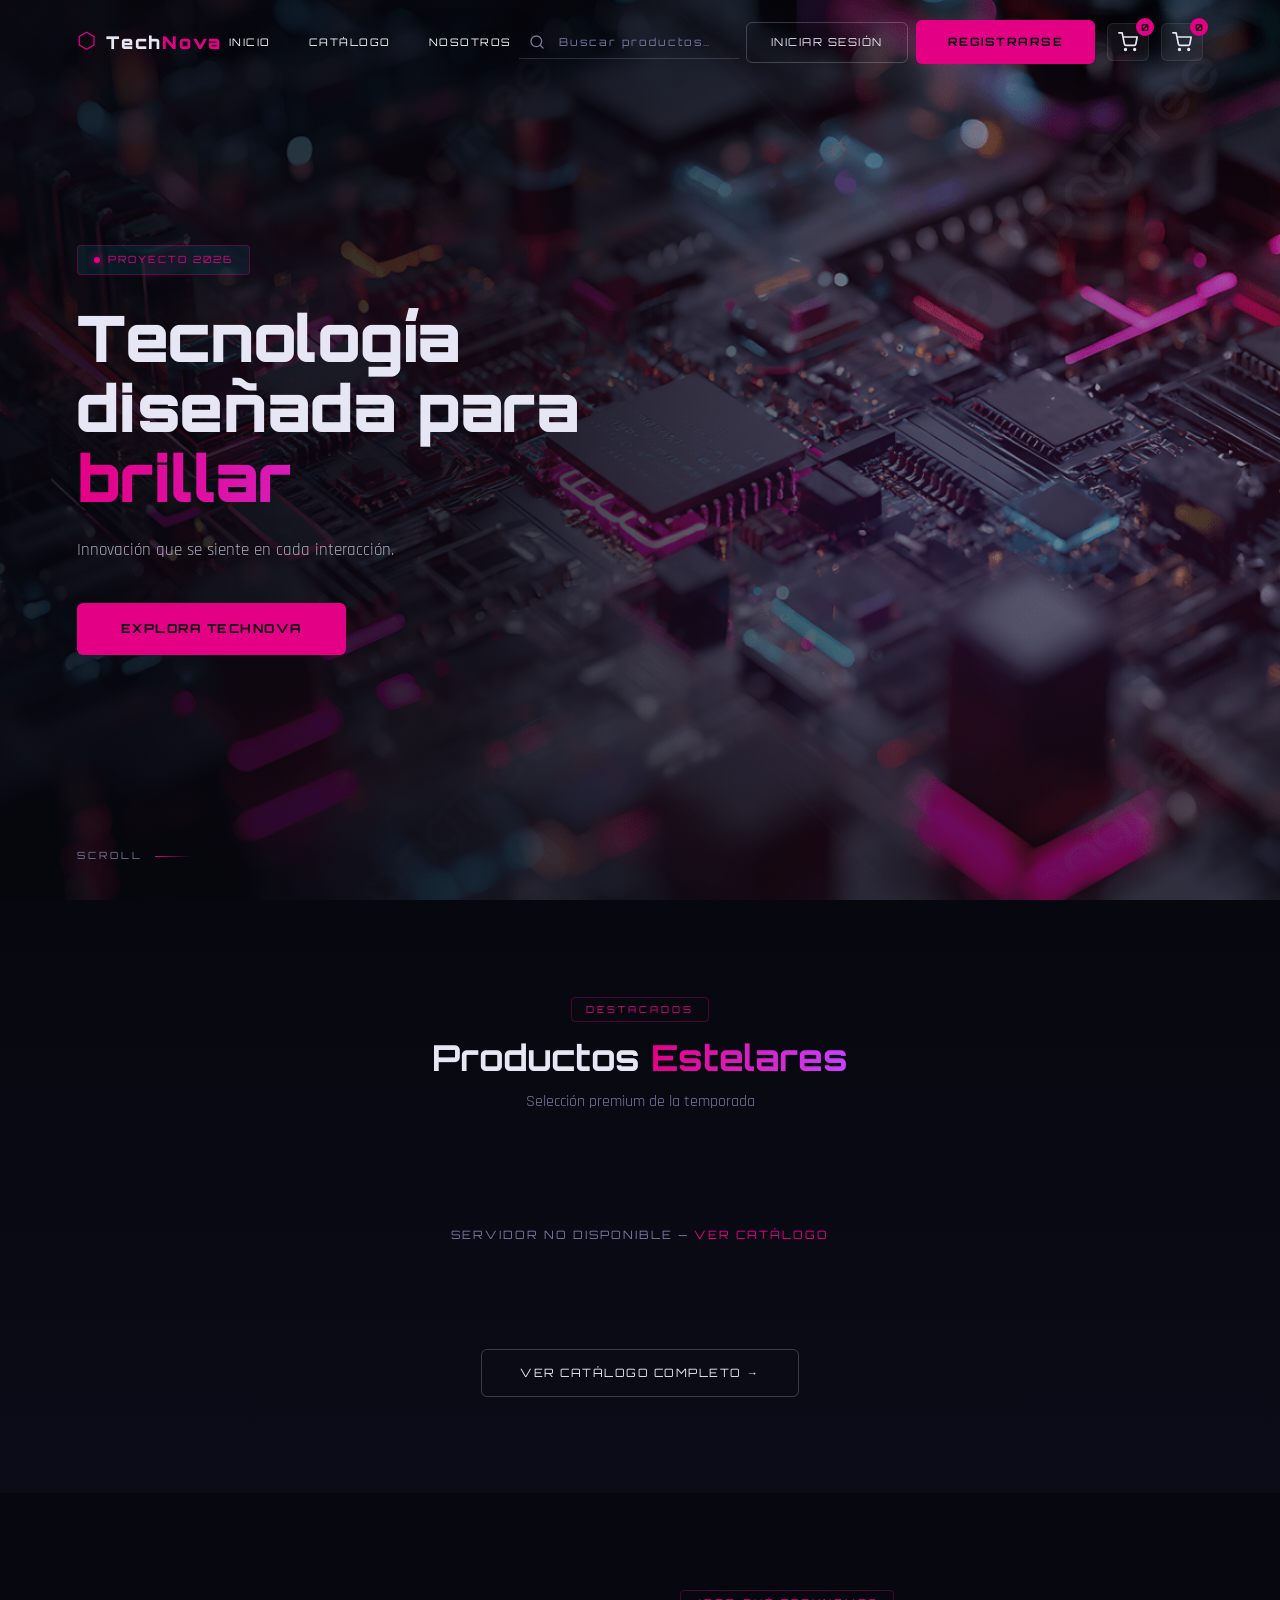
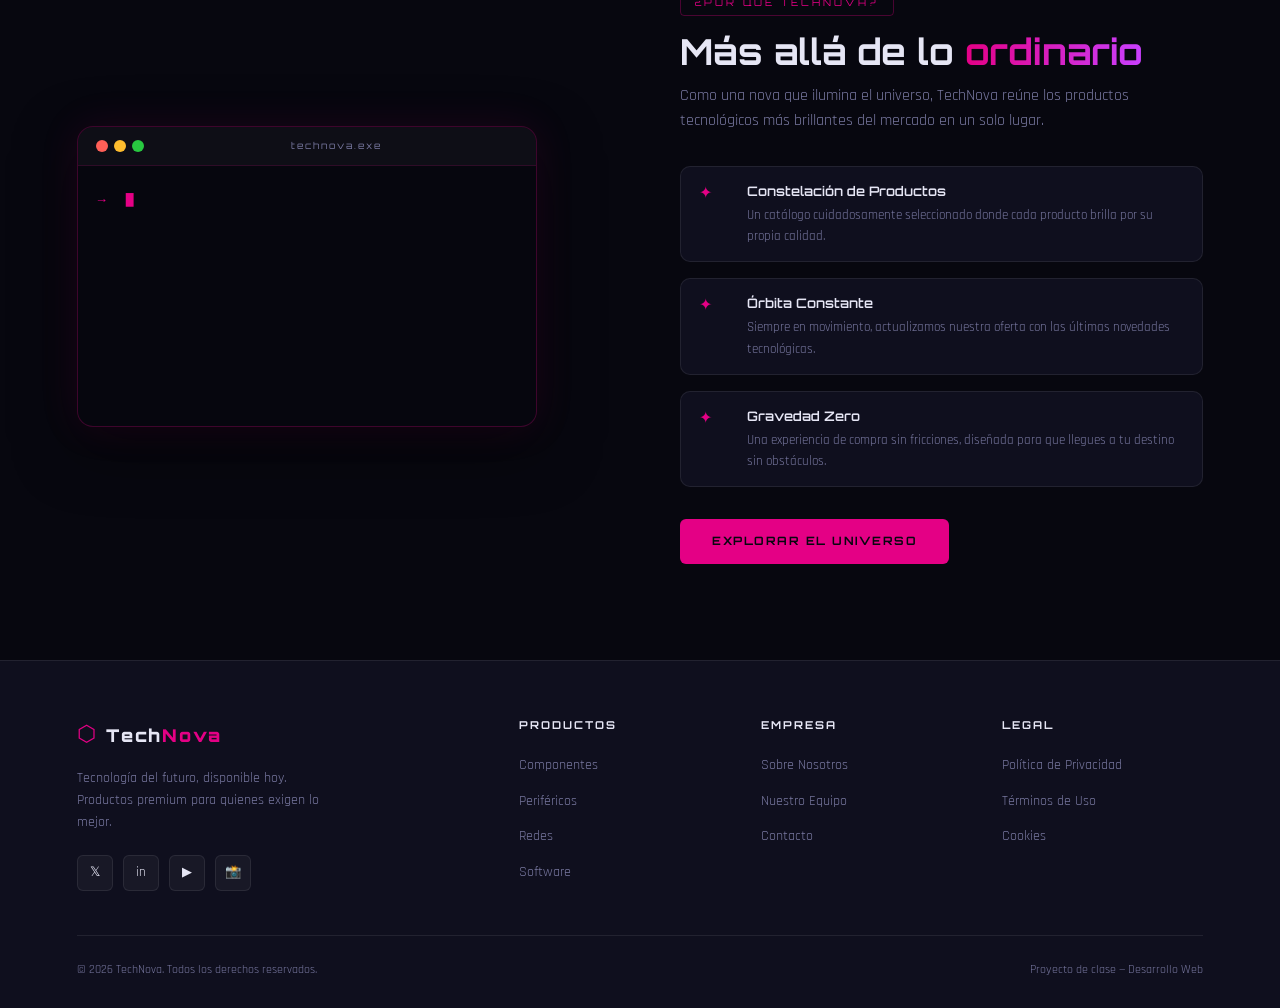
==== commit c1cabe5d: "update: htps/localhost8080" ====
--- a/FRONTEND - Technova/src/index.html
+++ b/FRONTEND - Technova/src/index.html
@@ -202,6 +202,7 @@
 
 
 <!-- SCRIPTS -->
+<script src="js/config.js"></script>
 <script src="js/app.js"></script>
 <script src="js/navbar.js"></script>
 
--- a/FRONTEND - Technova/src/css/navbar.css
+++ b/FRONTEND - Technova/src/css/navbar.css
@@ -716,4 +716,8 @@
     padding: 28px 6%; border-bottom: 1px solid var(--border);
     gap: 22px; z-index: 999;
   }
+}
+a.nav-logo {
+  text-decoration: none;
+  color: inherit;
 }
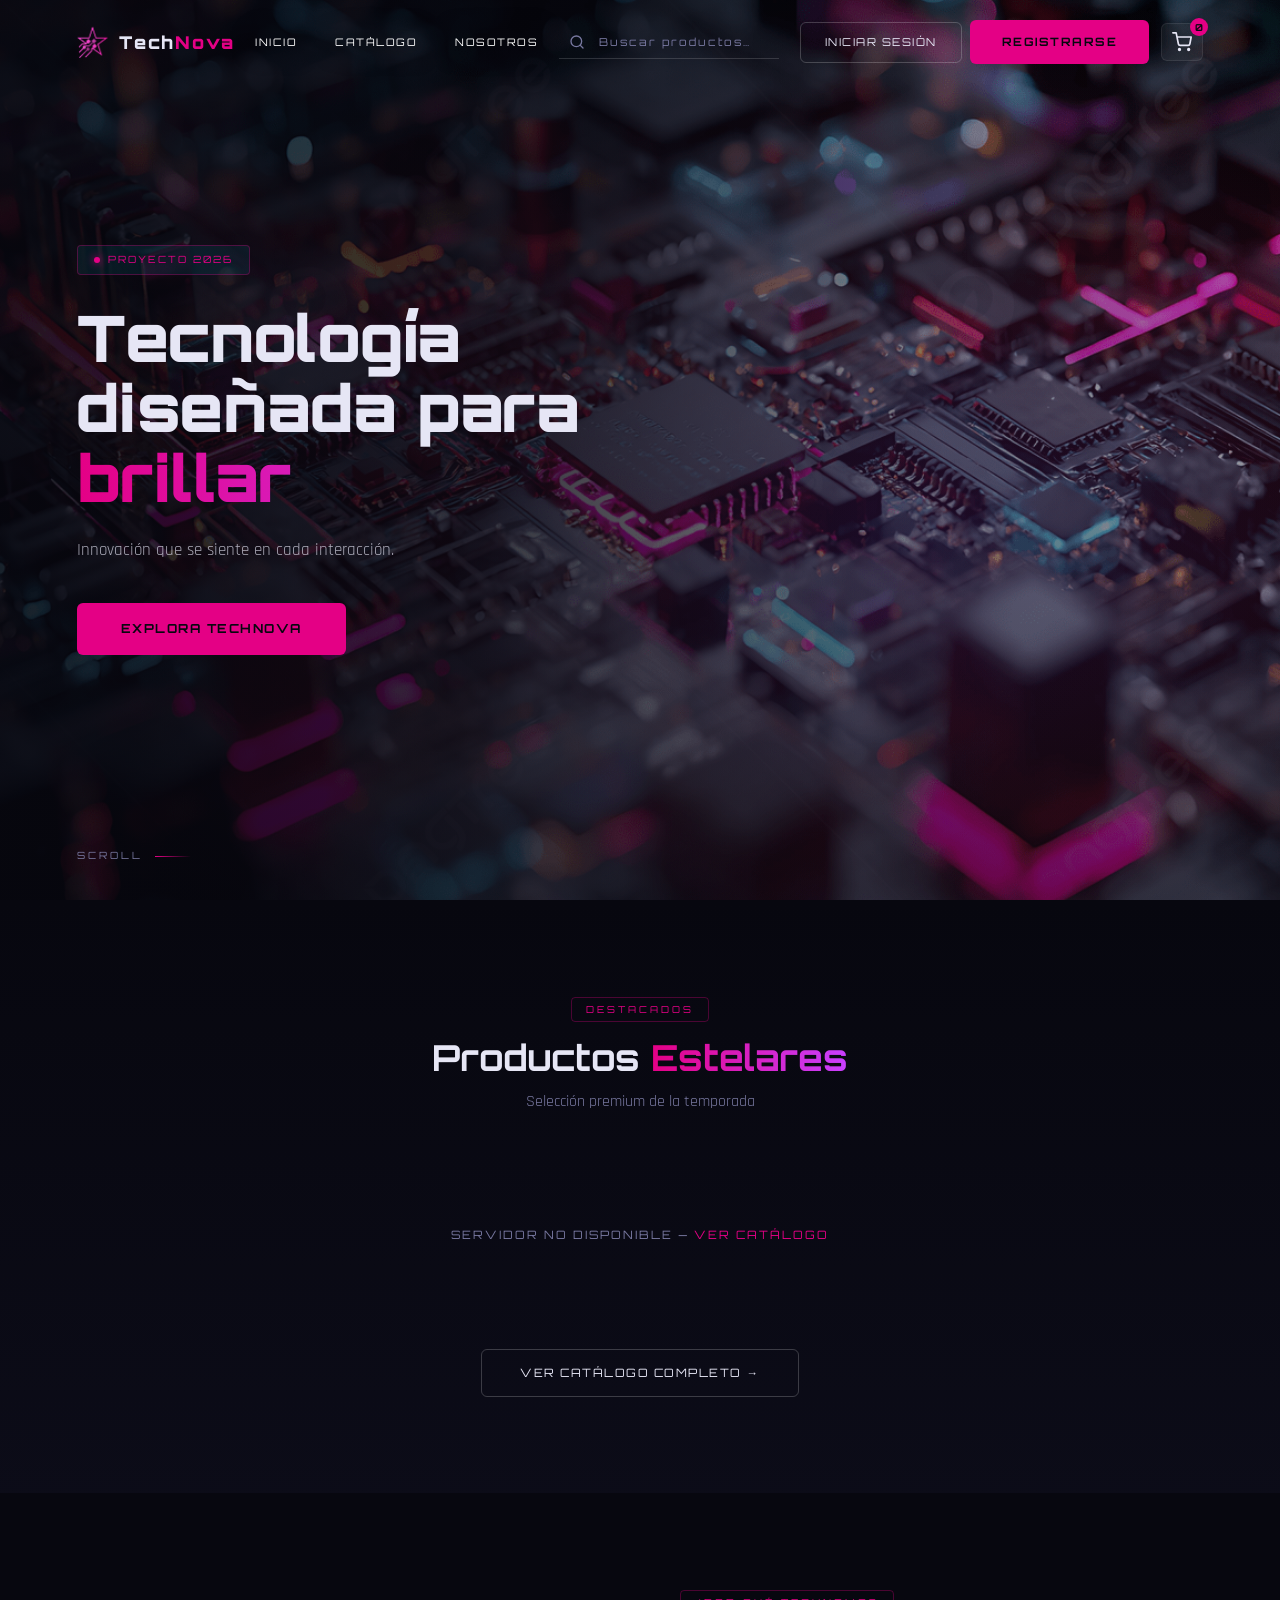
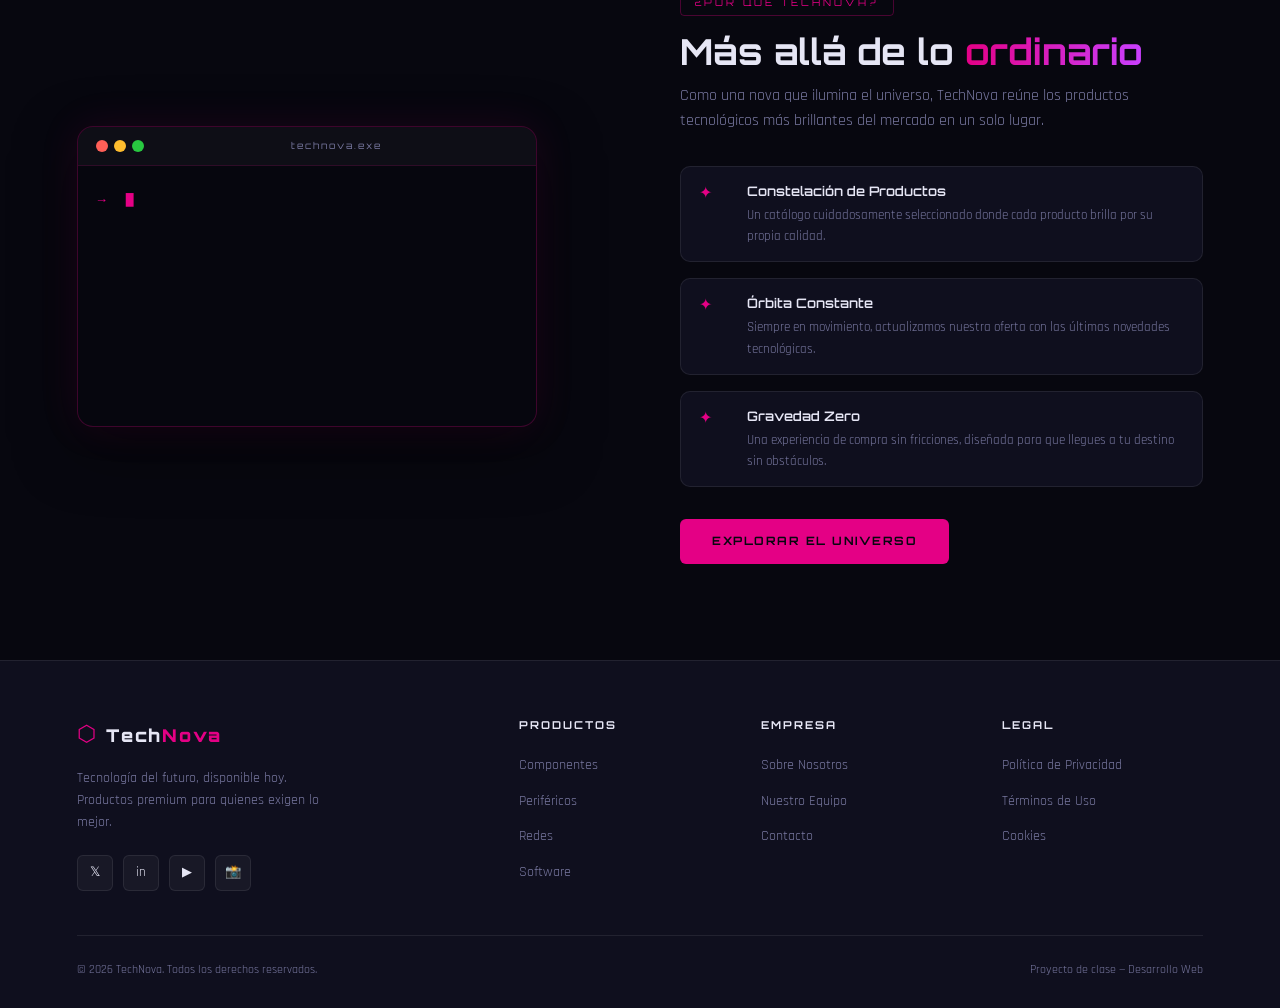
==== commit 68860e44: "feat: favicon" ====
--- a/FRONTEND - Technova/src/index.html
+++ b/FRONTEND - Technova/src/index.html
@@ -7,6 +7,7 @@
   <link rel="stylesheet" href="css/index.css" />
   <link rel="stylesheet" href="css/navbar.css" />
   <link href="https://fonts.googleapis.com/css2?family=Orbitron:wght@400;600;700;900&family=Rajdhani:wght@300;400;500;600&display=swap" rel="stylesheet"/>
+  <link rel="icon" href="img/logo-estrella.png" type="image/png">
 </head>
 <body>
 
--- a/FRONTEND - Technova/src/css/navbar.css
+++ b/FRONTEND - Technova/src/css/navbar.css
@@ -44,6 +44,11 @@
   font-size: 1.1rem;
   font-weight: 900;
   letter-spacing: 2px;
+}
+.logo-img {
+  width: 32px;
+  height: 32px;
+  object-fit: contain;
 }
 .logo-text .accent { color: var(--rosa); }
 
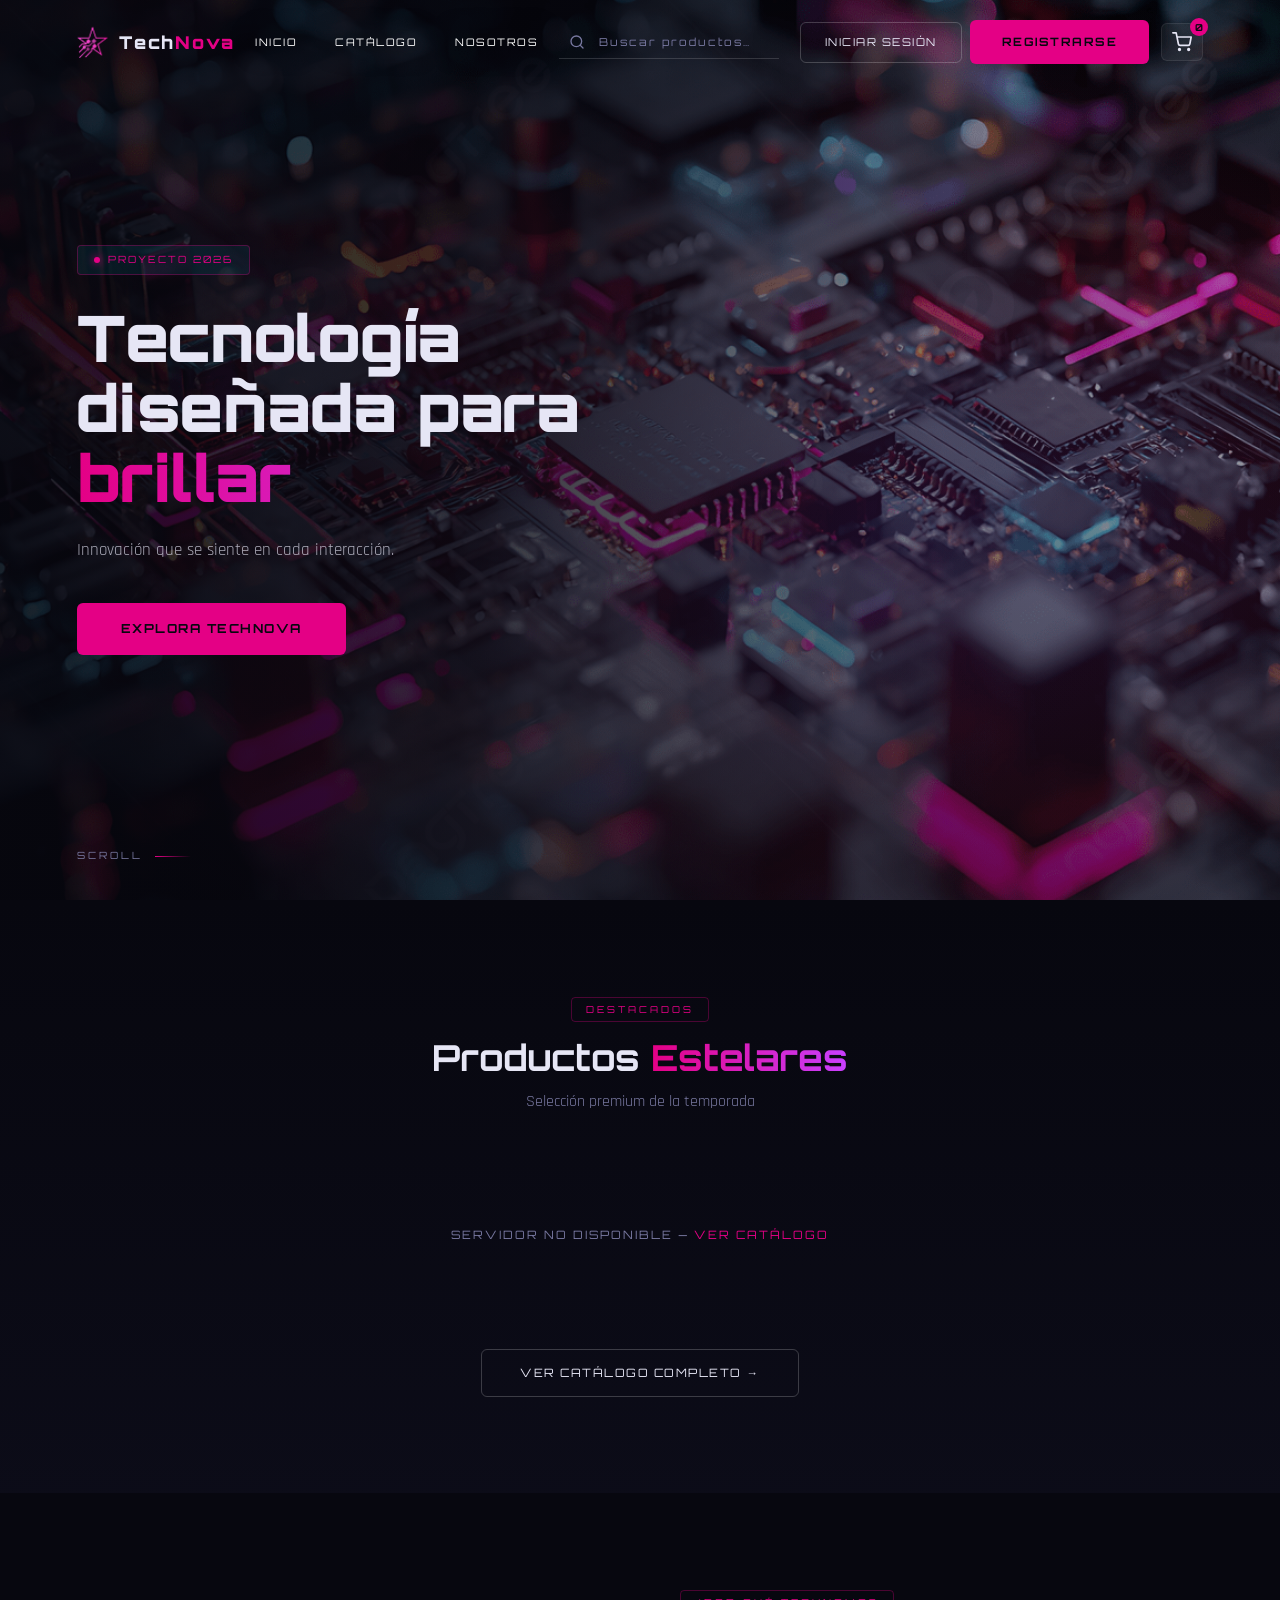
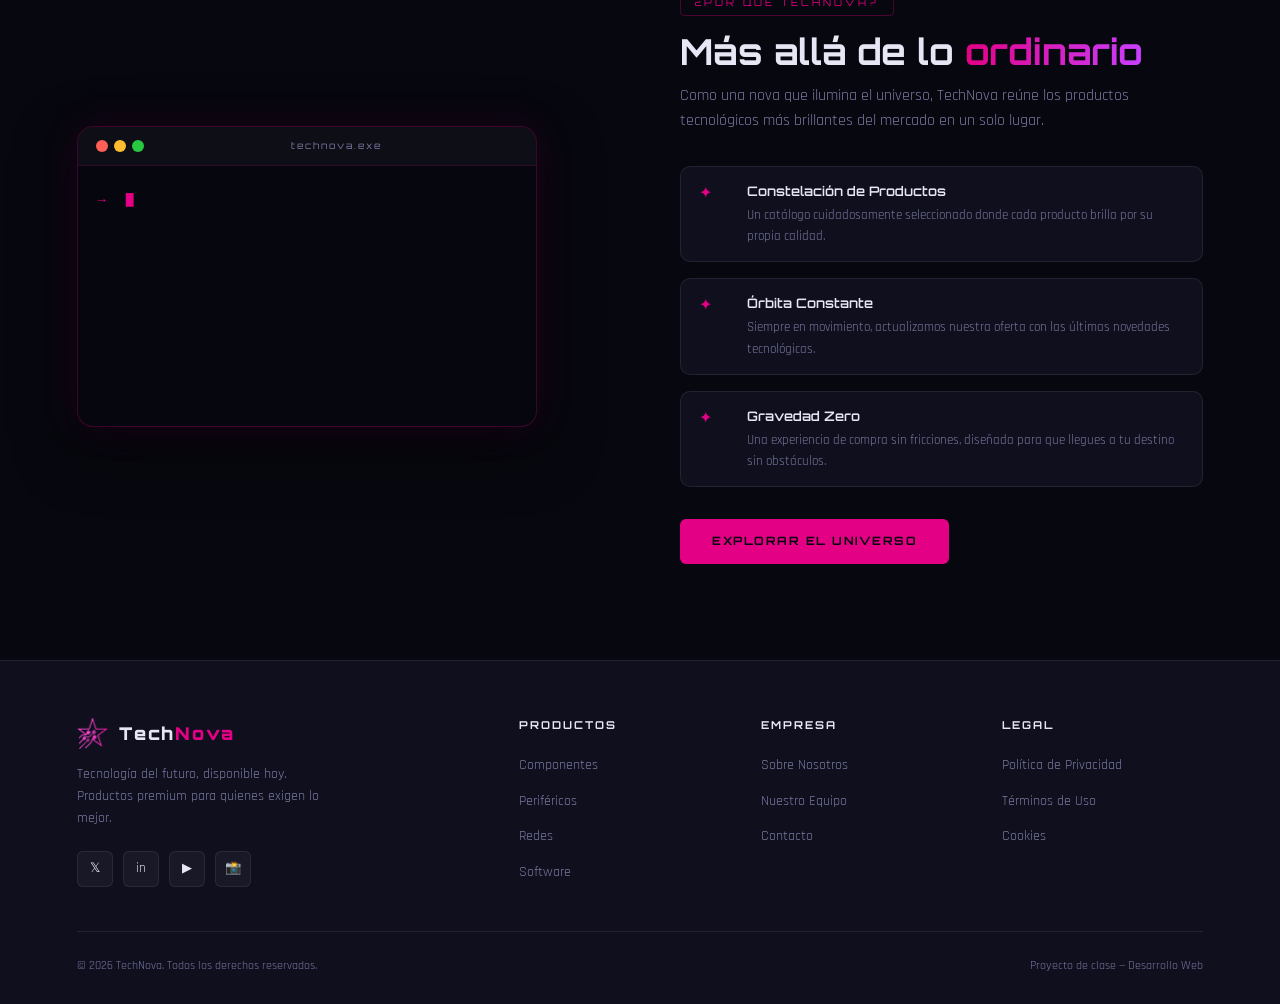
==== commit 5c0ddaa4: "logo integrado" ====
--- a/FRONTEND - Technova/src/index.html
+++ b/FRONTEND - Technova/src/index.html
@@ -122,7 +122,7 @@
   <div class="footer-top">
     <div class="footer-brand">
       <div class="nav-logo">
-        <span class="logo-icon">⬡</span>
+        <img src="img/logo-estrella.png" alt="TechNova" class="logo-img"/>
         <span class="logo-text">Tech<span class="accent">Nova</span></span>
       </div>
       <p>Tecnología del futuro, disponible hoy. Productos premium para quienes exigen lo mejor.</p>
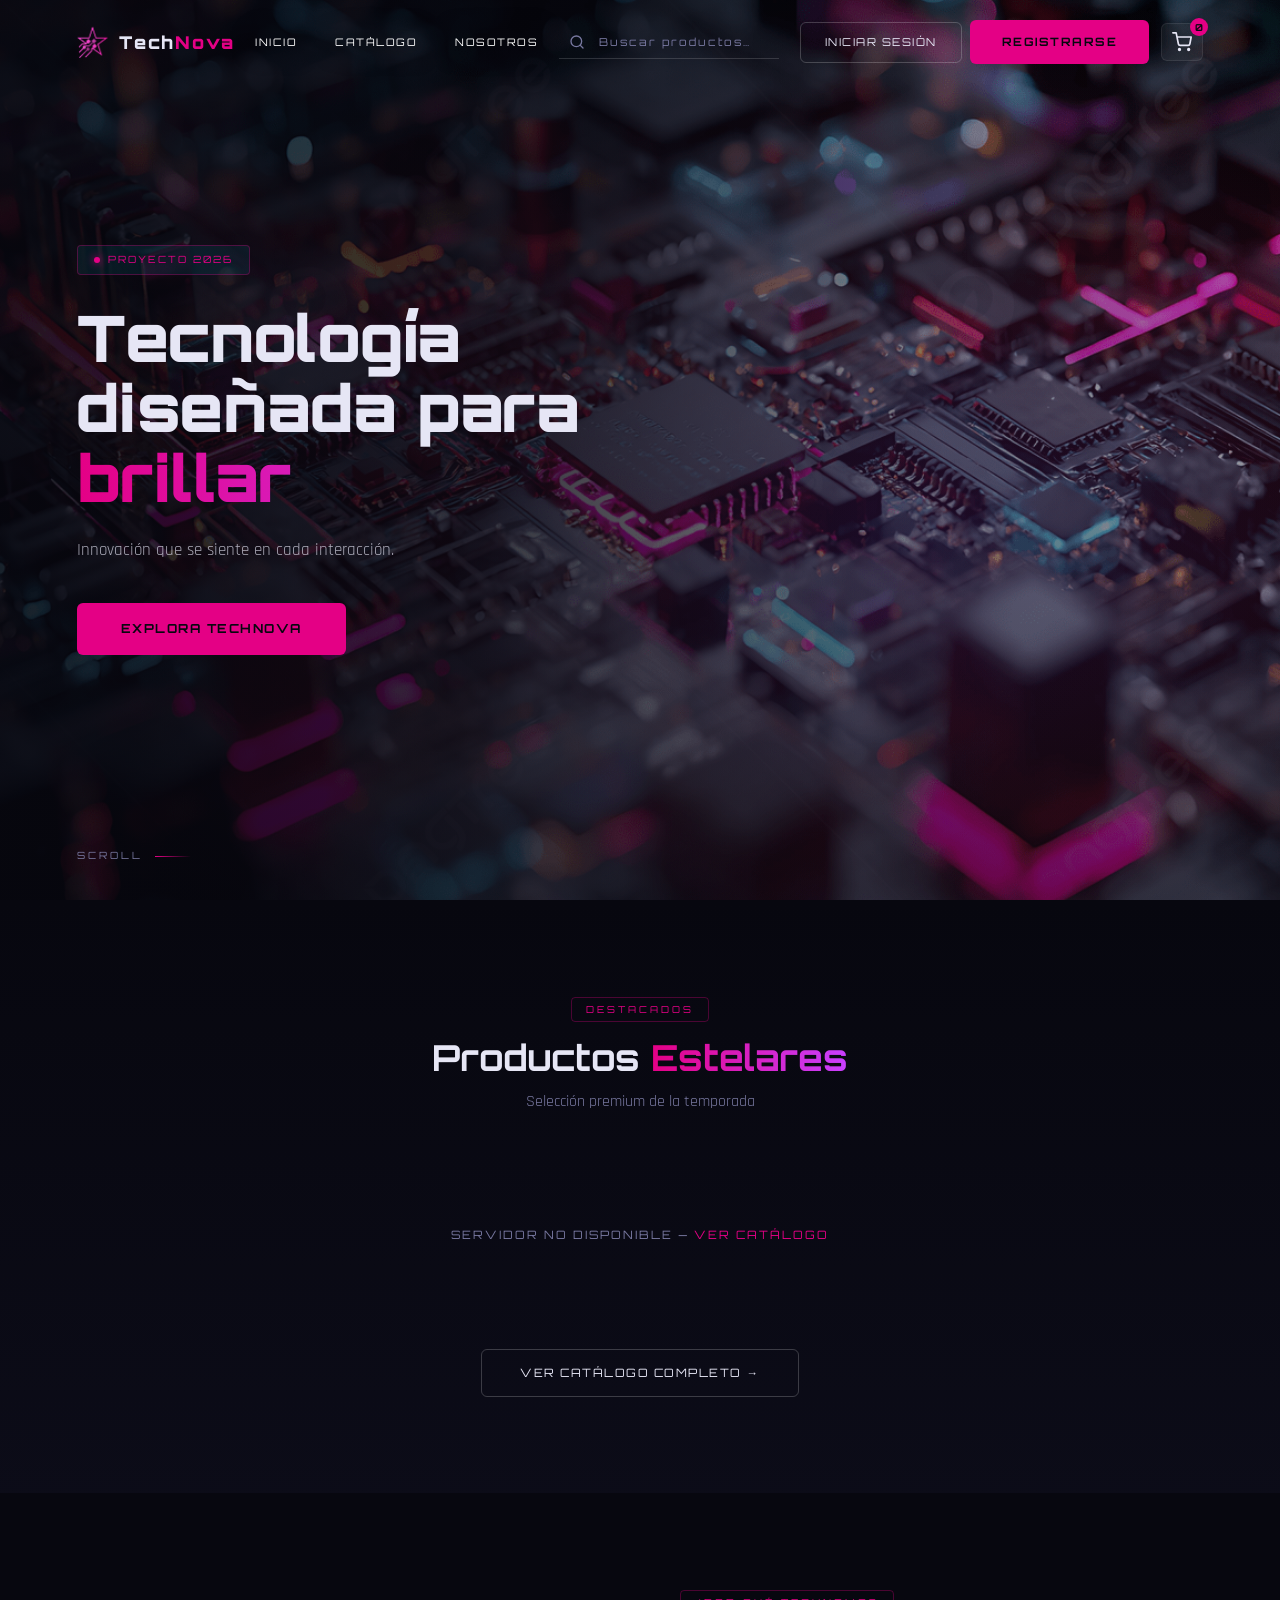
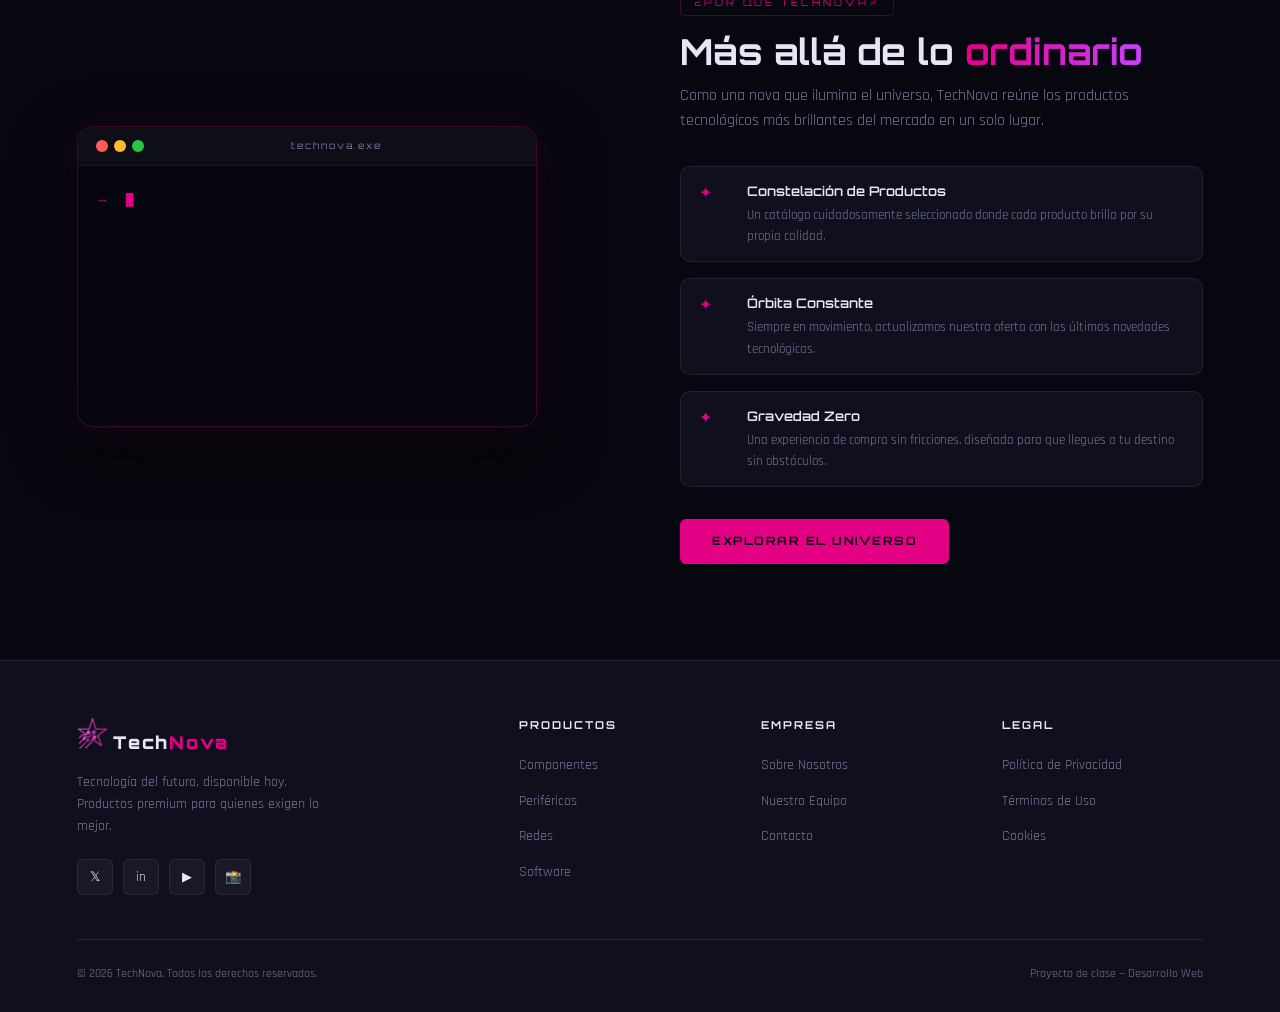
==== commit c11fb37c: "FIX: index.html comentado" ====
--- a/FRONTEND - Technova/src/index.html
+++ b/FRONTEND - Technova/src/index.html
@@ -4,22 +4,31 @@
   <meta charset="UTF-8" />
   <meta name="viewport" content="width=device-width, initial-scale=1.0"/>
   <title>TechNova — Tecnología que ilumina el futuro</title>
+  <!-- Estilos de la página de inicio y del navbar -->
   <link rel="stylesheet" href="css/index.css" />
   <link rel="stylesheet" href="css/navbar.css" />
+  <!-- Fuentes tipográficas del proyecto -->
   <link href="https://fonts.googleapis.com/css2?family=Orbitron:wght@400;600;700;900&family=Rajdhani:wght@300;400;500;600&display=swap" rel="stylesheet"/>
+  <!-- Favicon -->
   <link rel="icon" href="img/logo-estrella.png" type="image/png">
 </head>
 <body>
 
-<!-- NAVBAR -->
+<!-- NAVBAR
+     El navbar se carga dinámicamente desde navbar.html mediante navbar.js -->
 <div id="navbar-container"></div>
 
-<!-- HERO -->
+<!-- HERO
+     Sección principal a pantalla completa con imagen de fondo, título y CTA -->
 <section class="hero" id="inicio">
+  <!-- Imagen de fondo del hero; JS añade la clase 'loaded' cuando termina de cargar
+       para activar la animación de zoom de entrada -->
   <div class="hero-bg-img" id="heroBgImg"></div>
+  <!-- Capa de degradados oscuros para mejorar la legibilidad del texto sobre la imagen -->
   <div class="hero-overlay"></div>
 
   <div class="hero-content">
+    <!-- Badge de estado con punto parpadeante animado -->
     <div class="hero-badge">Proyecto 2026</div>
     <h1 class="hero-title">
       <span class="line-1">Tecnología</span>
@@ -28,18 +37,22 @@
     <p class="hero-desc">
       Innovación que se siente en cada interacción.
     </p>
+    <!-- CTA principal: ancla que desplaza suavemente a la sección de productos -->
     <div class="hero-actions">
       <a href="#productos" class="btn-neon btn-lg">Explora TechNova</a>
     </div>
   </div>
 
+  <!-- Indicador de scroll animado en la esquina inferior izquierda -->
   <div class="scroll-indicator">
     <span>Scroll</span>
     <div class="scroll-line"></div>
   </div>
 </section>
 
-<!-- PRODUCTS -->
+<!-- PRODUCTS
+     Sección de productos destacados cargados desde la API.
+     El grid se rellena dinámicamente mediante app.js (función cargarDestacados). -->
 <section class="products" id="productos">
   <div class="section-header">
     <span class="section-tag">Destacados</span>
@@ -47,6 +60,7 @@
     <p class="section-sub">Selección premium de la temporada</p>
   </div>
 
+  <!-- Contenedor vacío que JS rellena con las tarjetas de los 3 productos destacados -->
   <div class="products-grid" id="featuredProductsGrid"></div>
 
   <div class="view-all">
@@ -54,12 +68,17 @@
   </div>
 </section>
 
-<!-- FEATURES -->
+<!-- FEATURES
+     Sección de características con terminal animada a la izquierda
+     y lista de puntos destacados a la derecha -->
 <section class="features" id="nosotros">
   <div class="features-inner">
 
+    <!-- Terminal falsa que reproduce una secuencia de comandos letra a letra.
+         Al terminar transiciona al canvas de red de nodos y vuelve a empezar. -->
     <div class="terminal" id="terminalBox">
       <div class="terminal-header">
+        <!-- Tres puntos de color estilo macOS (rojo, amarillo, verde) -->
         <div class="terminal-dots">
           <span class="t-dot dot-red"></span>
           <span class="t-dot dot-yellow"></span>
@@ -67,16 +86,22 @@
         </div>
         <span class="terminal-title">technova.exe</span>
       </div>
+      <!-- Área de contenido del terminal; JS añade líneas aquí dinámicamente -->
       <div class="terminal-body" id="terminalBody">
         <div class="terminal-line">
           <span class="t-prompt">→</span>
+          <!-- Elemento donde se escribe el texto del comando actual letra a letra -->
           <span class="t-text" id="terminalText"></span>
+          <!-- Cursor parpadeante al final de la línea activa -->
           <span class="t-cursor">█</span>
         </div>
       </div>
+      <!-- Canvas oculto por defecto; JS lo muestra cuando activa la visualización
+           de red de nodos animados como alternativa al terminal -->
       <canvas id="networkCanvas" style="display:none; width:100%;"></canvas>
     </div>
 
+    <!-- Bloque de texto con los puntos de venta de TechNova -->
     <div class="features-content">
       <span class="section-tag">¿Por qué TechNova?</span>
       <h2 class="section-title">Más allá de lo <span class="gradient-text">ordinario</span></h2>
@@ -85,6 +110,7 @@
         tecnológicos más brillantes del mercado en un solo lugar.
       </p>
 
+      <!-- Lista de tres características principales -->
       <div class="feature-list">
         <div class="feature-item">
           <div class="feat-icon">✦</div>
@@ -117,9 +143,11 @@
   </div>
 </section>
 
-<!-- FOOTER -->
+<!-- FOOTER
+     Pie de página con logo, descripción, redes sociales y columnas de enlaces -->
 <footer class="footer">
   <div class="footer-top">
+    <!-- Columna de marca: logo, descripción y botones de redes sociales -->
     <div class="footer-brand">
       <div class="nav-logo">
         <img src="img/logo-estrella.png" alt="TechNova" class="logo-img"/>
@@ -134,6 +162,7 @@
       </div>
     </div>
 
+    <!-- Columna de enlaces al catálogo por categoría -->
     <div class="footer-col">
       <h5>Productos</h5>
       <ul>
@@ -144,6 +173,7 @@
       </ul>
     </div>
 
+    <!-- Columna de enlaces a páginas internas de la empresa -->
     <div class="footer-col">
       <h5>Empresa</h5>
       <ul>
@@ -153,6 +183,7 @@
       </ul>
     </div>
 
+    <!-- Columna de enlaces legales (placeholder, sin página real aún) -->
     <div class="footer-col">
       <h5>Legal</h5>
       <ul>
@@ -163,17 +194,22 @@
     </div>
   </div>
 
+  <!-- Barra inferior del footer: copyright y crédito del proyecto -->
   <div class="footer-bottom">
     <p>© 2026 TechNova. Todos los derechos reservados.</p>
     <p>Proyecto de clase — Desarrollo Web</p>
   </div>
 </footer>
 
-<!-- MODAL LOGIN -->
+<!-- MODAL LOGIN
+     Modal personalizado (sin Bootstrap) para iniciar sesión desde la home.
+     Se abre al pulsar el botón de login del navbar; se cierra con el botón X,
+     el botón Cancelar o haciendo clic en el fondo del overlay. -->
 <div class="modal-overlay" id="loginModal">
   <div class="modal-card cat-modal-content">
     <div class="modal-header cat-modal-header">
       <h5 class="cat-modal-title">Iniciar Sesión</h5>
+      <!-- Botón X: navbar.js escucha el clic en #modal-close-login para cerrar -->
       <button class="modal-close cat-modal-close" id="modal-close-login">✕</button>
     </div>
     <div class="modal-body cat-modal-body">
@@ -186,12 +222,14 @@
           <label>Contraseña</label>
           <input type="password" class="cat-input" placeholder="••••••••" required />
         </div>
+        <!-- Mensaje de error oculto por defecto; app.js lo muestra si el login falla -->
         <div class="cat-login-error d-none">
           Email o contraseña incorrectos.
         </div>
         <div class="cat-modal-footer-row">
-          <span class="register-text">¿No tienes cuenta? <a href="#" id="register-link">Registrarse</a></span>
+          <span class="register-text">¿No tienes cuenta? <a href="#" id="nbGoRegister">Registrarse</a></span>
           <div class="cat-modal-btns">
+            <!-- Cancelar: navbar.js escucha #btn-cancel-login para cerrar el modal -->
             <button type="button" class="cat-btn-secondary" id="btn-cancel-login">Cancelar</button>
             <button type="submit" class="cat-btn-neon">Entrar</button>
           </div>
@@ -202,7 +240,11 @@
 </div>
 
 
-<!-- SCRIPTS -->
+<!-- SCRIPTS
+     Orden importante:
+     1. config.js  → define BASE_URL antes que nada
+     2. app.js     → productos destacados, terminal, login y scroll reveal
+     3. navbar.js  → carga el navbar y gestiona modales globales -->
 <script src="js/config.js"></script>
 <script src="js/app.js"></script>
 <script src="js/navbar.js"></script>
--- a/FRONTEND - Technova/src/css/index.css
+++ b/FRONTEND - Technova/src/css/index.css
@@ -1,31 +1,41 @@
 /* ════════════════════════════════════════════
    TECHNOVA — index.css  (Professional Edition)
+   Hoja de estilos principal de la página de inicio
 ════════════════════════════════════════════ */
 
+/* ── Variables globales de diseño ──
+   Define la paleta de colores, fuentes, radios y transiciones
+   reutilizables en toda la hoja de estilos mediante var() */
 :root {
-  --bg:        #07070f;
-  --bg-card:   #0f0f1e;
-  --rosa:      #e40085;
-  --rosa-dim:  rgba(228,0,133,0.15);
-  --glow-rosa: rgba(228,0,133,0.28);
-  --cyan:      #90fef1;
-  --cyan-dim:  rgba(0,212,255,0.18);
-  --magenta:   #c940ff;
-  --blue:      #3d7fff;
-  --text:      #e6e6f5;
-  --text-muted:#7878a0;
-  --border:    rgba(255,255,255,0.08);
-  --border-h:  rgba(0,212,255,0.3);
-  --glow-c:    rgba(0,212,255,0.28);
-  --font-head: 'Orbitron', sans-serif;
-  --font-body: 'Rajdhani', sans-serif;
-  --radius:    10px;
-  --radius-lg: 16px;
-  --t:         0.28s ease;
-}
-
+  --bg:        #07070f;                      /* Fondo principal, negro azulado muy oscuro */
+  --bg-card:   #0f0f1e;                      /* Fondo de tarjetas y elementos elevados */
+  --rosa:      #e40085;                      /* Color rosa neón principal, acentos y CTAs */
+  --rosa-dim:  rgba(228,0,133,0.15);         /* Rosa translúcido para fondos suaves */
+  --glow-rosa: rgba(228,0,133,0.28);         /* Rosa para efectos de sombra luminosa */
+  --cyan:      #90fef1;                      /* Cian brillante, acentos secundarios */
+  --cyan-dim:  rgba(0,212,255,0.18);         /* Cian translúcido para fondos y brillo */
+  --magenta:   #c940ff;                      /* Magenta para degradados y badges */
+  --blue:      #3d7fff;                      /* Azul complementario para elementos de detalle */
+  --text:      #e6e6f5;                      /* Color de texto principal, blanco azulado */
+  --text-muted:#7878a0;                      /* Texto secundario/apagado, gris azulado */
+  --border:    rgba(255,255,255,0.08);       /* Borde sutil para separar elementos */
+  --border-h:  rgba(0,212,255,0.3);          /* Borde cian en estados hover y activos */
+  --glow-c:    rgba(0,212,255,0.28);         /* Cian para sombras luminosas de botones */
+  --font-head: 'Orbitron', sans-serif;       /* Fuente de cabeceras, estilo futurista */
+  --font-body: 'Rajdhani', sans-serif;       /* Fuente de cuerpo, legible y moderna */
+  --radius:    10px;                         /* Radio de esquinas estándar */
+  --radius-lg: 16px;                         /* Radio de esquinas grande para tarjetas */
+  --t:         0.28s ease;                   /* Duración y curva de las transiciones */
+}
+
+/* ── Reset global ──
+   Elimina márgenes y rellenos nativos, y usa box-sizing: border-box en todos los elementos */
 *, *::before, *::after { box-sizing: border-box; margin: 0; padding: 0; }
+
+/* Desplazamiento suave al navegar a anclas internas */
 html { scroll-behavior: smooth; }
+
+/* Estilos base del body: fuente, fondo, color, sin scroll horizontal */
 body {
   font-family: var(--font-body);
   background: var(--bg);
@@ -34,14 +44,22 @@
   font-size: 16px;
   line-height: 1.6;
 }
+
+/* Elimina subrayado de enlaces y hereda el color del padre */
 a { text-decoration: none; color: inherit; }
+
+/* Elimina los puntos de las listas */
 ul { list-style: none; }
 
+/* ── Barra de desplazamiento personalizada (solo Webkit/Chrome) ── */
 ::-webkit-scrollbar { width: 5px; }
 ::-webkit-scrollbar-track { background: var(--bg); }
 ::-webkit-scrollbar-thumb { background: var(--rosa); border-radius: 3px; }
 
-/* ════ BUTTONS ════ */
+/* ════ BUTTONS ════
+   Sistema de botones reutilizables con variantes de estilo */
+
+/* Botón principal neón: fondo rosa, hover cian */
 .btn-neon {
   display: inline-block;
   padding: 13px 32px;
@@ -57,14 +75,19 @@
   cursor: pointer;
   transition: var(--t);
 }
+
+/* Hover del botón neón: cambia a cian con sombra luminosa */
 .btn-neon:hover {
   background: var(--cyan);
   color: var(--bg);
   transform: translateY(-1px);
   box-shadow: 0 6px 24px rgba(0,212,255,0.25);
 }
+
+/* Modificador de tamaño grande para btn-neon */
 .btn-lg { padding: 16px 44px; font-size: 0.78rem; }
 
+/* Botón con borde sutil y fondo transparente */
 .btn-outline {
   display: inline-block;
   padding: 11px 24px;
@@ -79,12 +102,15 @@
   transition: var(--t);
   background: transparent;
 }
+
+/* Hover del btn-outline: borde más visible y texto más claro */
 .btn-outline:hover {
   border-color: rgba(255,255,255,0.5);
   color: #fff;
   transform: translateY(-1px);
 }
 
+/* Variante grande del botón outline */
 .btn-outline-lg {
   display: inline-block;
   padding: 14px 38px;
@@ -99,12 +125,15 @@
   transition: var(--t);
   background: transparent;
 }
+
+/* Hover del btn-outline-lg: borde blanco completo */
 .btn-outline-lg:hover {
   border-color: #fff;
   color: #fff;
   transform: translateY(-1px);
 }
 
+/* Botón fantasma: sin borde ni fondo, solo texto semitransparente */
 .btn-ghost {
   display: inline-block;
   padding: 16px 20px;
@@ -118,9 +147,14 @@
   background: transparent;
   border: none;
 }
+
+/* Hover del btn-ghost: texto completamente visible */
 .btn-ghost:hover { color: var(--text); }
 
-/* ════ COMMON ════ */
+/* ════ COMMON ════
+   Componentes de texto y cabecera reutilizables entre secciones */
+
+/* Pequeña etiqueta de sección (ej: "PRODUCTOS DESTACADOS") */
 .section-tag {
   display: inline-block;
   padding: 4px 14px;
@@ -133,15 +167,23 @@
   border-radius: 4px;
   margin-bottom: 14px;
 }
+
+/* Título principal de sección, tamaño fluido según el ancho de pantalla */
 .section-title {
   font-family: var(--font-head);
-  font-size: clamp(1.7rem, 2.8vw, 2.4rem);
+  font-size: clamp(1.7rem, 2.8vw, 2.4rem); /* Entre 1.7rem y 2.4rem según el viewport */
   font-weight: 700;
   line-height: 1.2;
   margin-bottom: 10px;
 }
+
+/* Subtítulo descriptivo de sección en color apagado */
 .section-sub { color: var(--text-muted); font-size: 0.98rem; }
+
+/* Cabecera de sección centrada con margen inferior */
 .section-header { text-align: center; margin-bottom: 52px; }
+
+/* Texto con degradado de rosa a magenta */
 .gradient-text {
   background: linear-gradient(90deg, var(--rosa), var(--magenta));
   -webkit-background-clip: text;
@@ -149,15 +191,18 @@
   background-clip: text;
 }
 
-/* ════ HERO ════ */
+/* ════ HERO ════
+   Sección principal a pantalla completa con imagen de fondo y contenido superpuesto */
 .hero {
   position: relative;
-  min-height: 100vh;
+  min-height: 100vh;          /* Ocupa al menos el 100% de la altura de la ventana */
   display: flex;
   align-items: center;
   padding: 0 6%;
   overflow: hidden;
 }
+
+/* Imagen de fondo del hero con efecto de zoom de entrada */
 .hero-bg-img {
   position: absolute;
   inset: 0;
@@ -166,39 +211,49 @@
   background-position: center 60%;
   background-repeat: no-repeat;
   z-index: 0;
-  transform: scale(1.04);
+  transform: scale(1.04);     /* Arranca ligeramente ampliada para animar el zoom de salida */
   transition: transform 8s ease;
 }
+
+/* Cuando la imagen se ha cargado (clase añadida por JS) vuelve a escala normal */
 .hero-bg-img.loaded { transform: scale(1); }
+
+/* Capa de degradados oscuros sobre la imagen para asegurar la legibilidad del texto */
 .hero-overlay {
   position: absolute;
   inset: 0;
   background:
     linear-gradient(105deg,
-      rgba(7,7,15,0.85) 0%,
+      rgba(7,7,15,0.85) 0%,    /* Muy oscuro en el lado izquierdo donde está el texto */
       rgba(7,7,15,0.65) 42%,
       rgba(7,7,15,0.20) 70%,
-      rgba(7,7,15,0.0) 100%),
-    linear-gradient(180deg, rgba(7,7,15,0.15) 0%, rgba(7,7,15,0.55) 100%);
+      rgba(7,7,15,0.0) 100%),  /* Transparente en el borde derecho */
+    linear-gradient(180deg, rgba(7,7,15,0.15) 0%, rgba(7,7,15,0.55) 100%); /* Oscurece parte inferior */
   z-index: 1;
 }
+
+/* Efecto de brillo magenta/rosa sobre la imagen usando mix-blend-mode */
 .hero-bg-img::after {
   content: '';
   position: absolute;
   inset: 0;
   background: radial-gradient(
     ellipse at 70% 60%,
-    rgba(201, 64, 255, 0.25) 0%,
-    rgba(255, 45, 120, 0.15) 35%,
+    rgba(201, 64, 255, 0.25) 0%,   /* Magenta en el centro del ellipse */
+    rgba(255, 45, 120, 0.15) 35%,  /* Rosa al 35% */
     transparent 70%
   );
-  mix-blend-mode: screen;
-}
+  mix-blend-mode: screen;          /* Mezcla aditiva para efecto de brillo sobre la imagen */
+}
+
+/* Contenido textual del hero: sobre todas las capas */
 .hero-content {
   position: relative;
   z-index: 2;
   max-width: 640px;
 }
+
+/* Badge de estado en la parte superior del hero (ej: "DISPONIBLE AHORA") */
 .hero-badge {
   display: inline-flex;
   align-items: center;
@@ -214,6 +269,8 @@
   color: var(--rosa);
   margin-bottom: 28px;
 }
+
+/* Punto indicador parpadeante antes del texto del badge */
 .hero-badge::before {
   content: '';
   width: 6px; height: 6px;
@@ -222,19 +279,27 @@
   box-shadow: 0 0 8px var(--rosa);
   animation: blink 2s ease-in-out infinite;
 }
+
+/* Animación de parpadeo del punto indicador */
 @keyframes blink {
   0%, 100% { opacity: 1; }
   50% { opacity: 0.3; }
 }
+
+/* Título principal del hero con tamaño fluido responsive */
 .hero-title {
   font-family: var(--font-head);
-  font-size: clamp(2.4rem, 5vw, 4rem);
+  font-size: clamp(2.4rem, 5vw, 4rem); /* Entre 2.4rem y 4rem según el viewport */
   font-weight: 900;
   line-height: 1.1;
   margin-bottom: 22px;
   letter-spacing: -0.5px;
 }
+
+/* Cada línea del título se muestra como bloque independiente */
 .hero-title span { display: block; }
+
+/* Tercera línea del título: más pequeña, apagada y con más espaciado */
 .line-3 {
   color: var(--text-muted);
   font-size: 0.7em;
@@ -242,6 +307,8 @@
   margin-top: 6px;
   letter-spacing: 1px;
 }
+
+/* Párrafo descriptivo del hero con opacidad reducida */
 .hero-desc {
   color: rgba(230,230,245,0.72);
   max-width: 500px;
@@ -249,12 +316,16 @@
   font-size: 1.08rem;
   line-height: 1.7;
 }
+
+/* Fila de botones de acción del hero */
 .hero-actions {
   display: flex;
   align-items: center;
   gap: 16px;
-  flex-wrap: wrap;
-}
+  flex-wrap: wrap;           /* Pasan a la siguiente línea si no caben */
+}
+
+/* Bloque de barras de valoración al pie del contenido del hero */
 .hero-rating {
   display: flex;
   flex-direction: column;
@@ -264,19 +335,25 @@
   border-top: 1px solid rgba(255,255,255,0.08);
   max-width: 320px;
 }
+
+/* Fila individual: etiqueta + barra de progreso + número */
 .rating-bar {
   display: flex;
   align-items: center;
   gap: 12px;
 }
+
+/* Etiqueta de la barra de valoración (ej: "CALIDAD") */
 .rating-label {
   font-family: var(--font-head);
   font-size: 0.58rem;
   letter-spacing: 2px;
   text-transform: uppercase;
   color: var(--text-muted);
-  min-width: 90px;
-}
+  min-width: 90px;           /* Ancho fijo para alinear todas las barras */
+}
+
+/* Carril de fondo de la barra de progreso */
 .rating-track {
   flex: 1;
   height: 2px;
@@ -284,17 +361,23 @@
   border-radius: 2px;
   overflow: hidden;
 }
+
+/* Relleno animado de la barra, anchura definida como variable CSS inline */
 .rating-fill {
   height: 100%;
-  width: var(--w);
+  width: var(--w);           /* Porcentaje definido en el HTML como style="--w: 95%" */
   background: linear-gradient(90deg, var(--rosa), var(--magenta));
   border-radius: 2px;
   animation: fillBar 1.5s ease forwards;
 }
+
+/* Animación de llenado de la barra de valoración */
 @keyframes fillBar {
   from { width: 0; }
   to   { width: var(--w); }
 }
+
+/* Número de puntuación a la derecha de la barra */
 .rating-num {
   font-family: var(--font-head);
   font-size: 0.65rem;
@@ -302,6 +385,8 @@
   color: var(--rosa);
   min-width: 20px;
 }
+
+/* Indicador de scroll en la esquina inferior izquierda del hero */
 .scroll-indicator {
   position: absolute;
   bottom: 36px; left: 6%;
@@ -315,27 +400,36 @@
   text-transform: uppercase;
   z-index: 2;
 }
+
+/* Línea horizontal animada que acompaña al texto "SCROLL" */
 .scroll-line {
   width: 36px; height: 1px;
   background: linear-gradient(90deg, var(--rosa), transparent);
   animation: scrollAnim 2.5s ease-in-out infinite;
 }
+
+/* Animación de la línea de scroll: se alarga y se acorta continuamente */
 @keyframes scrollAnim {
   0%, 100% { width: 36px; opacity: 0.7; }
   50%       { width: 60px; opacity: 1; }
 }
 
-/* ════ PRODUCTS ════ */
+/* ════ PRODUCTS ════
+   Sección de productos destacados con grid de tarjetas */
 .products {
   padding: 96px 6%;
   background: linear-gradient(180deg, var(--bg) 0%, rgba(15,15,30,0.6) 100%);
 }
+
+/* Grid de 3 columnas iguales para las tarjetas de producto */
 .products-grid {
   display: grid;
   grid-template-columns: repeat(3, 1fr);
   gap: 24px;
   margin-bottom: 44px;
 }
+
+/* Tarjeta individual de producto */
 .product-card {
   position: relative;
   background: var(--bg-card);
@@ -346,12 +440,18 @@
   transition: var(--t);
   cursor: pointer;
 }
+
+/* Hover de la tarjeta: sube, borde cian y sombra profunda */
 .product-card:hover {
   border-color: var(--border-h);
   transform: translateY(-5px);
   box-shadow: 0 16px 48px rgba(0,0,0,0.4);
 }
+
+/* Variante de tarjeta destacada con borde cian más visible */
 .product-card.featured { border-color: rgba(0,212,255,0.2); }
+
+/* Efecto de brillo radial cian en la parte superior de la tarjeta */
 .card-glow {
   position: absolute;
   top: -60px; left: 50%;
@@ -361,10 +461,14 @@
   pointer-events: none;
   transition: var(--t);
 }
+
+/* Al hacer hover el brillo se amplía e intensifica */
 .product-card:hover .card-glow {
   background: radial-gradient(circle, rgba(0,212,255,0.12) 0%, transparent 70%);
   width: 260px; height: 260px;
 }
+
+/* Badge en la esquina superior derecha de la tarjeta (ej: "NUEVO") */
 .card-badge {
   position: absolute;
   top: 16px; right: 16px;
@@ -377,8 +481,14 @@
   letter-spacing: 2px;
   border-radius: 4px;
 }
+
+/* Variante de badge magenta para productos "HOT" */
 .badge-hot  { background: var(--magenta); color: #fff; }
+
+/* Variante de badge degradada rosa-magenta para productos en oferta */
 .badge-sale { background: linear-gradient(135deg,#ff3a6e,var(--magenta)); color:#fff; }
+
+/* Zona de imagen del producto con altura fija y centrado */
 .card-img {
   height: 160px;
   display: flex;
@@ -387,21 +497,29 @@
   margin-bottom: 22px;
   position: relative;
 }
+
+/* Emoji de producto con animación de flotación continua */
 .product-emoji {
   font-size: 4.5rem;
   transition: var(--t);
   animation: float-emoji 5s ease-in-out infinite;
   filter: drop-shadow(0 4px 12px rgba(0,212,255,0.2));
 }
+
+/* Al hacer hover el emoji escala y detiene la animación de flotación */
 .product-card:hover .product-emoji {
   filter: drop-shadow(0 4px 24px rgba(0,212,255,0.4));
   transform: scale(1.06) translateY(-4px);
   animation: none;
 }
+
+/* Animación de flotación vertical suave del emoji */
 @keyframes float-emoji {
   0%,100% { transform: translateY(0); }
   50%     { transform: translateY(-8px); }
 }
+
+/* Sombra elíptica difusa debajo del emoji, simula profundidad */
 .card-img-glow {
   position: absolute;
   bottom: -4px; left: 50%;
@@ -410,6 +528,8 @@
   background: radial-gradient(ellipse, rgba(0,212,255,0.2) 0%, transparent 70%);
   filter: blur(6px);
 }
+
+/* Etiqueta de categoría del producto encima del nombre */
 .card-cat {
   display: block;
   font-family: var(--font-head);
@@ -419,29 +539,41 @@
   color: var(--rosa);
   margin-bottom: 6px;
 }
+
+/* Nombre del producto */
 .card-body h3 {
   font-family: var(--font-head);
   font-size: 1rem;
   font-weight: 700;
   margin-bottom: 10px;
 }
+
+/* Descripción breve del producto */
 .card-body p {
   color: var(--text-muted);
   font-size: 0.88rem;
   margin-bottom: 20px;
   line-height: 1.5;
 }
+
+/* Pie de tarjeta: precio a la izquierda y botón a la derecha */
 .card-footer {
   display: flex;
   align-items: center;
   justify-content: space-between;
 }
+
+/* Precio del producto en negrita y tamaño grande */
 .price {
   font-family: var(--font-head);
   font-size: 1.3rem;
   font-weight: 700;
 }
+
+/* Unidad de precio (ej: "/ ud.") en tamaño menor y apagado */
 .price small { font-size: 0.85rem; color: var(--text-muted); }
+
+/* Botón de añadir al carrito: borde cian, hover rosa */
 .btn-add {
   padding: 8px 20px;
   background: transparent;
@@ -454,21 +586,30 @@
   cursor: pointer;
   transition: var(--t);
 }
+
+/* Hover del botón añadir: fondo rosa sólido con sombra cian */
 .btn-add:hover {
   background: var(--rosa);
   color: var(--bg);
   box-shadow: 0 4px 20px var(--glow-c);
 }
+
+/* Contenedor del enlace "Ver todos los productos" centrado */
 .view-all { text-align: center; }
 
-/* ════ FEATURES ════ */
+/* ════ FEATURES ════
+   Sección de características del producto con visual interactivo a la derecha */
 .features { padding: 96px 6%; }
+
+/* Layout de dos columnas: texto a la izquierda, visual (terminal/canvas) a la derecha */
 .features-inner {
   display: grid;
   grid-template-columns: 1fr 1fr;
   gap: 80px;
   align-items: center;
 }
+
+/* Contenedor del elemento visual de la sección (terminal o canvas) */
 .features-visual {
   position: relative;
   display: flex;
@@ -477,8 +618,14 @@
   height: 380px;
   width: 100%;
 }
+
+/* Texto descriptivo introductorio de la sección de features */
 .features-desc { color: var(--text-muted); margin-bottom: 32px; font-size: 1rem; }
+
+/* Lista vertical de características individuales */
 .feature-list { display: flex; flex-direction: column; gap: 16px; margin-bottom: 32px; }
+
+/* Ítem individual de característica: icono + título + descripción */
 .feature-item {
   display: flex;
   align-items: flex-start;
@@ -489,20 +636,31 @@
   border-radius: var(--radius);
   transition: var(--t);
 }
+
+/* Hover del ítem: borde cian y fondo ligeramente azulado */
 .feature-item:hover { border-color: var(--border-h); background: rgba(0,212,255,0.03); }
+
+/* Icono de la característica en color rosa */
 .feat-icon {
   font-size: 1rem;
   color: var(--rosa);
   min-width: 34px;
   line-height: 1.6;
 }
+
+/* Título de la característica */
 .feature-item h4 {
   font-family: var(--font-head); font-size: 0.82rem; font-weight: 600; margin-bottom: 3px;
 }
+
+/* Descripción de la característica en texto apagado */
 .feature-item p { font-size: 0.83rem; color: var(--text-muted); }
+
+/* Fila de botones de acción de la sección features */
 .features-actions { display: flex; align-items: center; gap: 16px; flex-wrap: wrap; }
 
-/* ── Terminal ── */
+/* ── Terminal ──
+   Componente visual de terminal de línea de comandos falsa */
 .terminal {
   width: 100%;
   max-width: 460px;
@@ -515,11 +673,15 @@
   z-index: 2;
   transition: opacity 0.8s ease, transform 0.8s ease;
 }
+
+/* Estado oculto del terminal: invisible y ligeramente reducido */
 .terminal.hidden {
   opacity: 0;
   transform: scale(0.95);
-  pointer-events: none;
-}
+  pointer-events: none;      /* No recibe interacciones del ratón cuando está oculto */
+}
+
+/* Barra superior del terminal con los tres puntos de control */
 .terminal-header {
   display: flex;
   align-items: center;
@@ -528,28 +690,40 @@
   background: rgba(255,255,255,0.03);
   border-bottom: 1px solid rgba(228,0,133,0.15);
 }
+
+/* Grupo de los tres puntos de colores del terminal */
 .terminal-dots { display: flex; gap: 6px; }
+
+/* Punto individual de los controles del terminal */
 .t-dot { width: 12px; height: 12px; border-radius: 50%; }
+
+/* Colores de los tres puntos estilo macOS */
 .dot-red    { background: #ff5f57; }
 .dot-yellow { background: #febc2e; }
 .dot-green  { background: #28c840; }
+
+/* Título centrado en la barra de título del terminal */
 .terminal-title {
   font-family: var(--font-head);
   font-size: 0.58rem;
   letter-spacing: 2px;
   color: var(--text-muted);
-  margin: 0 auto;
-}
+  margin: 0 auto;            /* Se centra automáticamente entre los puntos y el espacio vacío */
+}
+
+/* Área de contenido del terminal con scroll oculto */
 .terminal-body {
   padding: 24px 20px;
   min-height: 260px;
   max-height: 260px;
-  overflow: hidden;
+  overflow: hidden;          /* Las líneas que superan la altura quedan ocultas */
   display: flex;
   flex-direction: column;
   gap: 8px;
   transition: opacity 0.5s ease;
 }
+
+/* Línea individual de comando: prompt + texto en monospace */
 .terminal-line {
   display: flex;
   align-items: flex-start;
@@ -558,8 +732,14 @@
   font-size: 0.82rem;
   line-height: 1.6;
 }
+
+/* Símbolo de prompt del terminal (ej: ">") en color rosa */
 .t-prompt { color: var(--rosa); flex-shrink: 0; }
+
+/* Texto de comando escrito por el usuario */
 .t-text   { color: #e6e6f5; white-space: pre-wrap; }
+
+/* Línea de output/respuesta del terminal con indentación */
 .t-output {
   color: var(--text-muted);
   font-family: 'Courier New', monospace;
@@ -567,32 +747,46 @@
   padding-left: 22px;
   line-height: 1.7;
 }
+
+/* Variante de output para mensajes de éxito (verde) */
 .t-output.success   { color: #28c840; }
+
+/* Variante de output para información destacada (rosa) */
 .t-output.highlight { color: var(--rosa); }
+
+/* Cursor parpadeante al final del input activo */
 .t-cursor {
   color: var(--rosa);
-  animation: cursorBlink 1s step-end infinite;
-}
+  animation: cursorBlink 1s step-end infinite; /* step-end para parpadeo brusco, sin suavizado */
+}
+
+/* Animación de parpadeo del cursor de terminal */
 @keyframes cursorBlink {
   0%, 100% { opacity: 1; }
   50%       { opacity: 0; }
 }
 
-/* ── Network Canvas ── */
+/* ── Network Canvas ──
+   Canvas para la visualización de red de nodos (alternativa al terminal) */
 #networkCanvas {
-  display: none;
+  display: none;             /* Oculto por defecto, JS lo muestra cuando toca */
   width: 100%;
   height: 260px;
   transition: opacity 0.8s ease;
 }
 
-/* ════ CATEGORIES ════ */
+/* ════ CATEGORIES ════
+   Sección de navegación por categorías de producto */
 .categories { padding: 96px 6%; background: rgba(15,15,30,0.4); }
+
+/* Grid de 6 columnas iguales para los ítems de categoría */
 .cat-grid {
   display: grid;
   grid-template-columns: repeat(6, 1fr);
   gap: 18px;
 }
+
+/* Ítem individual de categoría: icono + nombre + cantidad */
 .cat-item {
   text-align: center;
   padding: 26px 14px;
@@ -602,60 +796,100 @@
   cursor: pointer;
   transition: var(--t);
 }
+
+/* Hover del ítem de categoría: sube y añade sombra cian */
 .cat-item:hover {
   border-color: var(--border-h);
   transform: translateY(-4px);
   box-shadow: 0 8px 32px rgba(0,212,255,0.08);
 }
+
+/* Emoji/icono de la categoría con escala en hover */
 .cat-icon { font-size: 2rem; margin-bottom: 10px; display: block; transition: var(--t); }
 .cat-item:hover .cat-icon { transform: scale(1.1); }
+
+/* Nombre de la categoría */
 .cat-item span {
   font-family: var(--font-head); font-size: 0.7rem; font-weight: 600;
   letter-spacing: 1px; color: var(--text); display: block; margin-bottom: 4px;
 }
+
+/* Número de productos de la categoría en texto apagado */
 .cat-item p { font-size: 0.7rem; color: var(--text-muted); }
 
-/* ════ NEWSLETTER ════ */
+/* ════ NEWSLETTER ════
+   Sección de suscripción al boletín con efectos de brillo decorativos */
 .newsletter {
   position: relative; padding: 96px 6%; text-align: center; overflow: hidden;
 }
+
+/* Elementos de brillo difuso como decoración de fondo */
 .nl-glow {
   position: absolute; border-radius: 50%; pointer-events: none; filter: blur(100px);
 }
+
+/* Brillo cian en la esquina superior izquierda */
 .nl-glow-1 { width: 400px; height: 300px; top: 0; left: -80px; background: radial-gradient(circle, rgba(0,212,255,0.07) 0%, transparent 70%); }
+
+/* Brillo magenta en la esquina superior derecha */
 .nl-glow-2 { width: 350px; height: 300px; top: 0; right: -80px; background: radial-gradient(circle, rgba(201,64,255,0.07) 0%, transparent 70%); }
+
+/* Contenido de la sección centrado con ancho máximo */
 .nl-content { position: relative; z-index: 1; max-width: 520px; margin: 0 auto; }
+
+/* Título del bloque de newsletter */
 .nl-content h2 {
   font-family: var(--font-head);
   font-size: clamp(1.5rem, 2.8vw, 2.2rem);
   font-weight: 700; margin-bottom: 10px;
 }
+
+/* Subtítulo descriptivo del newsletter */
 .nl-content p { color: var(--text-muted); margin-bottom: 28px; }
+
+/* Formulario horizontal: input de email + botón de suscripción */
 .nl-form {
   display: flex; gap: 10px; max-width: 460px; margin: 0 auto 14px;
 }
+
+/* Input de email del formulario de newsletter */
 .nl-form input {
   flex: 1; padding: 13px 20px;
   background: var(--bg-card); border: 1px solid var(--border);
   border-radius: 6px; color: var(--text);
   font-family: var(--font-body); font-size: 0.95rem; outline: none; transition: var(--t);
 }
+
+/* Al enfocar el input: borde rosa y sombra luminosa */
 .nl-form input:focus { border-color: var(--rosa); box-shadow: 0 0 16px var(--glow-rosa); }
+
+/* Placeholder del campo de email */
 .nl-form input::placeholder { color: var(--text-muted); }
+
+/* Nota de privacidad o confirmación debajo del formulario */
 .nl-note { font-size: 0.8rem; color: var(--rosa); height: 18px; }
 
-/* ════ FOOTER ════ */
+/* ════ FOOTER ════
+   Pie de página con logo, enlaces de navegación y redes sociales */
 .footer {
   background: var(--bg-card);
   border-top: 1px solid var(--border);
   padding: 56px 6% 28px;
 }
+
+/* Grid superior del footer: columna de marca + 3 columnas de enlaces */
 .footer-top {
   display: grid; grid-template-columns: 2fr 1fr 1fr 1fr;
   gap: 40px; margin-bottom: 44px;
 }
+
+/* Descripción breve de la marca en el footer */
 .footer-brand p { color: var(--text-muted); font-size: 0.86rem; margin: 14px 0 22px; max-width: 250px; }
+
+/* Fila de iconos de redes sociales */
 .social-links { display: flex; gap: 10px; }
+
+/* Botón cuadrado individual de red social */
 .social-btn {
   width: 36px; height: 36px;
   background: rgba(255,255,255,0.04);
@@ -663,43 +897,65 @@
   display: flex; align-items: center; justify-content: center;
   font-size: 0.82rem; transition: var(--t); cursor: pointer;
 }
+
+/* Hover del botón social: borde cian y fondo rosa tenue */
 .social-btn:hover { border-color: var(--border-h); background: var(--rosa-dim); }
+
+/* Encabezado de columna de enlaces del footer */
 .footer-col h5 {
   font-family: var(--font-head); font-size: 0.68rem; font-weight: 700;
   letter-spacing: 2px; text-transform: uppercase;
   color: var(--text); margin-bottom: 18px;
 }
+
+/* Lista vertical de enlaces del footer */
 .footer-col ul { display: flex; flex-direction: column; gap: 10px; }
+
+/* Enlace individual del footer */
 .footer-col ul a { font-size: 0.86rem; color: var(--text-muted); transition: var(--t); }
+
+/* Hover del enlace del footer: se ilumina en rosa */
 .footer-col ul a:hover { color: var(--rosa); }
+
+/* Barra inferior del footer: copyright y textos legales */
 .footer-bottom {
   border-top: 1px solid var(--border); padding-top: 24px;
   display: flex; align-items: center; justify-content: space-between;
   font-size: 0.78rem; color: var(--text-muted);
 }
 
-/* ════ REVEAL ════ */
+/* ════ REVEAL ════
+   Clase base para la animación de aparición de elementos al hacer scroll */
 .reveal { opacity: 0; transform: translateY(24px); transition: opacity 0.65s ease, transform 0.65s ease; }
+
+/* Cuando el elemento entra en el viewport (JS añade esta clase) aparece suavemente */
 .reveal.visible { opacity: 1; transform: translateY(0); }
 
-/* ════ MODAL LOGIN ════ */
+/* ════ MODAL LOGIN ════
+   Ventana emergente de inicio de sesión con fondo difuminado */
+
+/* Capa de fondo oscura y borrosa detrás del modal */
 .modal-overlay {
   position: fixed;
   inset: 0;
   background: rgba(0,0,0,0.7);
-  backdrop-filter: blur(8px);
+  backdrop-filter: blur(8px);   /* Desenfoque del contenido detrás del modal */
   z-index: 500;
   display: flex;
   align-items: center;
   justify-content: center;
   opacity: 0;
-  pointer-events: none;
+  pointer-events: none;          /* Desactivado hasta que se abra */
   transition: opacity 0.25s ease;
 }
+
+/* Cuando el modal está abierto (clase añadida por JS): visible e interactivo */
 .modal-overlay.open {
   opacity: 1;
   pointer-events: all;
 }
+
+/* Tarjeta del modal centrada en la pantalla */
 .modal-card {
   background: var(--bg-card);
   border: 1px solid var(--border);
@@ -707,13 +963,17 @@
   padding: 0;
   width: 100%;
   max-width: 500px;
-  transform: translateY(20px);
+  transform: translateY(20px);   /* Empieza desplazado hacia abajo */
   transition: transform 0.25s ease;
   overflow: hidden;
 }
+
+/* Al abrirse el modal la tarjeta sube a su posición normal */
 .modal-overlay.open .modal-card {
   transform: translateY(0);
 }
+
+/* Cabecera del modal: título + botón de cierre */
 .modal-header {
   display: flex;
   align-items: center;
@@ -721,12 +981,16 @@
   padding: 22px 28px;
   border-bottom: 1px solid var(--border);
 }
+
+/* Título del modal */
 .modal-header h3 {
   font-family: var(--font-head);
   font-size: 1.1rem;
   font-weight: 600;
   margin: 0;
 }
+
+/* Botón de cierre "×" del modal */
 .modal-close {
   background: none;
   border: none;
@@ -741,16 +1005,24 @@
   align-items: center;
   justify-content: center;
 }
+
+/* Hover del botón de cierre: cambia a rosa y se agranda levemente */
 .modal-close:hover {
   color: var(--rosa);
   transform: scale(1.2);
 }
+
+/* Cuerpo del modal con el formulario */
 .modal-body {
   padding: 28px;
 }
+
+/* Grupo de campo de formulario: label + input apilados */
 .form-group {
   margin-bottom: 18px;
 }
+
+/* Etiqueta del campo de formulario */
 .form-group label {
   display: block;
   margin-bottom: 8px;
@@ -758,6 +1030,8 @@
   font-weight: 500;
   color: var(--text);
 }
+
+/* Input del formulario del modal con borde activo al enfocar */
 .form-group input {
   width: 100%;
   padding: 12px 16px;
@@ -769,15 +1043,21 @@
   font-size: 0.95rem;
   transition: var(--t);
 }
+
+/* Al enfocar el input: fondo más claro, borde rosa y sombra */
 .form-group input:focus {
   outline: none;
   background: rgba(255,255,255,0.08);
   border-color: var(--rosa);
   box-shadow: 0 0 16px rgba(228,0,133,0.15);
 }
+
+/* Placeholder del input del modal */
 .form-group input::placeholder {
   color: var(--text-muted);
 }
+
+/* Mensaje de error de login (credenciales incorrectas) */
 .login-error {
   background: rgba(255,68,68,0.15);
   border: 1px solid rgba(255,68,68,0.3);
@@ -787,28 +1067,50 @@
   font-size: 0.85rem;
   margin-bottom: 18px;
 }
+
+/* Oculta el mensaje de error cuando no hay error activo */
 .login-error.d-none {
   display: none !important;
 }
+
+/* Clase utilitaria para que un elemento ocupe el 100% del ancho disponible */
 .w-full {
   width: 100%;
 }
+
+/* Clase utilitaria para ocultar cualquier elemento */
 .d-none {
   display: none !important;
 }
 
-/* ════ RESPONSIVE ════ */
+/* ════ RESPONSIVE ════
+   Adaptaciones del layout para distintos anchos de pantalla */
+
+/* Pantallas medianas (≤ 1100px): la cuadrícula de categorías pasa a 3 columnas */
 @media (max-width: 1100px) { .cat-grid { grid-template-columns: repeat(3, 1fr); } }
+
+/* Tablets (≤ 900px) */
 @media (max-width: 900px) {
+  /* El grid de productos pasa a 1 columna centrada */
   .products-grid { grid-template-columns: 1fr; max-width: 400px; margin: 0 auto 44px; }
+  /* Las features se apilan verticalmente */
   .features-inner { grid-template-columns: 1fr; }
+  /* El visual de features ajusta su altura */
   .features-visual { height: 360px; }
+  /* El footer pasa a dos columnas */
   .footer-top { grid-template-columns: 1fr 1fr; }
+  /* El indicador de scroll se oculta en tablets */
   .scroll-indicator { display: none; }
 }
+
+/* Móviles (≤ 768px) */
 @media (max-width: 768px) {
+  /* Los enlaces de navegación y el botón outline del nav se ocultan */
   .nav-links, .nav-actions .btn-outline { display: none; }
+  /* El botón hamburguesa se muestra */
   .hamburger { display: flex; }
+  
+  /* El menú desplegable móvil: se abre como panel fijo desde el nav */
   .nav-links.open {
     display: flex; flex-direction: column;
     position: fixed; top: 68px; left: 0; right: 0;
@@ -816,8 +1118,12 @@
     padding: 28px 6%; border-bottom: 1px solid var(--border);
     gap: 22px; z-index: 999;
   }
+  /* La cuadrícula de categorías pasa a 2 columnas en móvil */
   .cat-grid { grid-template-columns: repeat(2, 1fr); }
+  /* El footer se apila en una sola columna */
   .footer-top { grid-template-columns: 1fr; }
+  /* El pie del footer se centra y apila verticalmente */
   .footer-bottom { flex-direction: column; gap: 6px; text-align: center; }
+  /* El formulario del newsletter también se apila verticalmente */
   .nl-form { flex-direction: column; }
 }
--- a/FRONTEND - Technova/src/css/navbar.css
+++ b/FRONTEND - Technova/src/css/navbar.css
@@ -1,62 +1,99 @@
+/* ════════════════════════════════════════════
+   TECHNOVA — navbar.css
+   Hoja de estilos para la barra de navegación global,
+   buscador, carrito, modales de autenticación y menú móvil
+════════════════════════════════════════════ */
+
+/* ── Variables globales de diseño ──
+   Paleta de colores, fuentes, radios y tiempos de transición
+   compartidos con el resto de hojas de estilos del proyecto */
 :root {
-  --bg:        #07070f;
-  --bg-card:   #0f0f1e;
-  --rosa:      #e40085;
-  --rosa-dim:  rgba(228,0,133,0.12);
-  --magenta:   #c940ff;
-  --cyan:      #90fef1;
-  --cyan-dim:  rgba(0,212,255,0.18);
-  --text:      #e6e6f5;
-  --text-muted:#7878a0;
-  --border:    rgba(255,255,255,0.08);
-  --border-h:  rgba(228,0,133,0.3);
-  --glow-rosa: rgba(228,0,133,0.28);
-  --font-head: 'Orbitron', sans-serif;
-  --font-body: 'Rajdhani', sans-serif;
-  --radius:    10px;
-  --radius-lg: 16px;
-  --t:         0.28s ease;
-}
-
-/* ════ NAVBAR ════ */
+  --bg:        #07070f;                      /* Fondo principal, negro azulado muy oscuro */
+  --bg-card:   #0f0f1e;                      /* Fondo de tarjetas y paneles */
+  --rosa:      #e40085;                      /* Rosa neón principal, acentos y CTAs */
+  --rosa-dim:  rgba(228,0,133,0.12);         /* Rosa translúcido para fondos suaves */
+  --magenta:   #c940ff;                      /* Magenta para degradados y badges */
+  --cyan:      #90fef1;                      /* Cian brillante, hover de botones */
+  --cyan-dim:  rgba(0,212,255,0.18);         /* Cian translúcido para fondos hover */
+  --text:      #e6e6f5;                      /* Texto principal, blanco azulado */
+  --text-muted:#7878a0;                      /* Texto secundario/apagado, gris azulado */
+  --border:    rgba(255,255,255,0.08);       /* Borde sutil para separar elementos */
+  --border-h:  rgba(228,0,133,0.3);          /* Borde rosa para estados hover y focus */
+  --glow-rosa: rgba(228,0,133,0.28);         /* Rosa para sombras luminosas */
+  --font-head: 'Orbitron', sans-serif;       /* Fuente de cabeceras, estilo futurista */
+  --font-body: 'Rajdhani', sans-serif;       /* Fuente de cuerpo, legible y moderna */
+  --radius:    10px;                         /* Radio de esquinas estándar */
+  --radius-lg: 16px;                         /* Radio de esquinas grande para tarjetas */
+  --t:         0.28s ease;                   /* Duración y curva de las transiciones */
+}
+
+/* ════ NAVBAR ════
+   Barra de navegación fija en la parte superior de la página.
+   Comienza transparente y añade fondo glassmorphism al hacer scroll */
 .navbar {
   position: fixed;
   top: 0; left: 0; right: 0;
-  z-index: 1000;
+  z-index: 1000;             /* Por encima del contenido de la página */
   display: flex;
   align-items: center;
   justify-content: space-between;
   padding: 20px 6%;
-  background: transparent;
+  background: transparent;   /* Transparente cuando el usuario está en la parte superior */
   transition: all 0.4s ease;
 }
+
+/* Cuando el usuario hace scroll, la navbar adopta fondo oscuro con desenfoque */
 .navbar.scrolled {
   background: rgba(7,7,15,0.60);
-  backdrop-filter: blur(24px);
-  -webkit-backdrop-filter: blur(24px);
-  padding: 14px 6%;
-}
-
-.nav-logo { display: flex; align-items: center; gap: 10px; }
-.logo-icon { font-size: 1.4rem; color: var(--rosa); }
-.logo-text {
-  font-family: var(--font-head);
-  font-size: 1.1rem;
-  font-weight: 900;
-  letter-spacing: 2px;
-}
+  backdrop-filter: blur(24px);           /* Efecto glassmorphism */
+  -webkit-backdrop-filter: blur(24px);   /* Prefijo para compatibilidad en Safari */
+  padding: 14px 6%;                      /* Reduce el padding para una apariencia más compacta */
+}
+
+/* ── Logo de la marca ──
+   Enlace que agrupa el icono/imagen y el nombre de la empresa */
+a.nav-logo {
+  display: flex;
+  align-items: center;
+  gap: 10px;
+  text-decoration: none;
+  color: inherit;
+  flex-shrink: 0;            /* No se encoge cuando hay poco espacio en la fila */
+}
+
+/* Imagen del logo (si existe) */
 .logo-img {
   width: 32px;
   height: 32px;
   object-fit: contain;
 }
+
+/* Icono emoji/SVG alternativo al logo de imagen */
+.logo-icon { font-size: 1.4rem; color: var(--rosa); }
+
+/* Texto del nombre de la marca */
+.logo-text {
+  font-family: var(--font-head);
+  font-size: 1.1rem;
+  font-weight: 900;
+  letter-spacing: 2px;
+}
+
+/* Parte del nombre que se muestra en color rosa (ej: la "A" de "TECHNOVA") */
 .logo-text .accent { color: var(--rosa); }
 
+/* ── Menú de enlaces de navegación ──
+   Lista horizontal de secciones de la página */
 .nav-links {
   display: flex;
   align-items: center;
   gap: 38px;
-}
+  list-style: none;
+  margin: 0;
+  padding: 0;
+}
+
+/* Enlace individual de navegación con subrayado animado en hover */
 .nav-links a {
   font-family: var(--font-head);
   font-size: 0.65rem;
@@ -64,10 +101,15 @@
   text-transform: uppercase;
   color: #ffffff;
   transition: var(--t);
-  position: relative;
-  text-shadow: 0 0 20px rgba(0,0,0,1), 0 0 40px rgba(0,0,0,0.8);
-}
+  position: relative;        /* Necesario para el pseudo-elemento de subrayado */
+  text-shadow: 0 0 20px rgba(0,0,0,1), 0 0 40px rgba(0,0,0,0.8); /* Sombra para legibilidad sobre fondos claros */
+  text-decoration: none;
+}
+
+/* Color blanco puro al pasar el ratón */
 .nav-links a:hover { color: #fff; }
+
+/* Línea rosa animada debajo del enlace (empieza con ancho 0) */
 .nav-links a::after {
   content: '';
   position: absolute;
@@ -76,152 +118,17 @@
   background: var(--rosa);
   transition: var(--t);
 }
+
+/* Al hacer hover la línea rosa se expande al 100% del ancho del enlace */
 .nav-links a:hover::after { width: 100%; }
 
+/* Contenedor de las acciones del lado derecho del navbar */
 .nav-actions { display: flex; align-items: center; gap: 12px; }
+
+/* Grupo que contiene los botones de autenticación (login/registro) */
 .auth-group  { display: flex; align-items: center; gap: 8px; }
 
-.hamburger {
-  display: none;
-  flex-direction: column;
-  gap: 5px;
-  background: none;
-  border: none;
-  cursor: pointer;
-  padding: 4px;
-}
-.hamburger span {
-  display: block; width: 24px; height: 2px;
-  background: var(--text); transition: var(--t);
-}
-
-/* ── Search bar ── */
-.nav-search {
-  position: relative;
-  display: flex;
-  align-items: center;
-}
-.nav-search > input {
-  width: 220px;
-  padding: 9px 18px 9px 40px;
-  background: transparent;
-  border: none;
-  border-bottom: 1px solid rgba(255,255,255,0.15);
-  color: var(--text);
-  font-family: var(--font-head);
-  font-size: 0.72rem;
-  letter-spacing: 1px;
-  outline: none;
-  transition: var(--t);
-}
-.nav-search > input:focus {
-  border-bottom-color: var(--rosa);
-  width: 260px;
-}
-.nav-search > input::placeholder {
-  color: var(--text-muted);
-  letter-spacing: 2px;
-  font-size: 0.68rem;
-}
-.search-btn {
-  position: absolute;
-  left: 10px;
-  background: none;
-  border: none;
-  color: var(--text-muted);
-  cursor: pointer;
-  display: flex;
-  align-items: center;
-  transition: var(--t);
-  padding: 0;
-}
-.nav-search > input:focus ~ .search-btn,
-.search-btn:hover { color: var(--rosa); }
-
-.search-dropdown {
-  position: absolute;
-  top: calc(100% + 16px);
-  left: -12px;
-  right: -12px;
-  background: rgba(7,7,15,0.97);
-  border: 1px solid rgba(0,212,255,0.12);
-  border-top: 2px solid var(--rosa);
-  backdrop-filter: blur(24px);
-  overflow: hidden;
-  display: none;
-  z-index: 200;
-}
-.search-dropdown.open { display: block; }
-.search-dropdown::before {
-  content: 'RESULTADOS';
-  display: block;
-  padding: 8px 16px 6px;
-  font-family: var(--font-head);
-  font-size: 0.55rem;
-  letter-spacing: 3px;
-  color: var(--rosa);
-  border-bottom: 1px solid rgba(255,255,255,0.05);
-}
-.search-result-item {
-  padding: 10px 16px;
-  font-size: 0.84rem;
-  color: var(--text-muted);
-  cursor: pointer;
-  transition: var(--t);
-  display: flex;
-  align-items: center;
-  gap: 12px;
-  border-left: 2px solid transparent;
-}
-.search-result-item:hover {
-  background: rgba(0,212,255,0.04);
-  color: var(--text);
-  border-left-color: var(--rosa);
-  padding-left: 20px;
-}
-.search-no-result {
-  padding: 14px 16px;
-  font-family: var(--font-head);
-  font-size: 0.68rem;
-  letter-spacing: 1px;
-  color: var(--text-muted);
-}
-
-/* ── Cart button ── */
-.cart-btn {
-  position: relative;
-  background: rgba(255,255,255,0.05);
-  border: 1px solid var(--border);
-  border-radius: 6px;
-  color: var(--text);
-  cursor: pointer;
-  padding: 8px 10px;
-  display: flex;
-  align-items: center;
-  transition: var(--t);
-}
-.cart-btn:hover {
-  border-color: var(--border-h);
-  color: var(--rosa);
-  background: var(--cyan-dim);
-}
-.cart-count {
-  position: absolute;
-  top: -6px; right: -6px;
-  width: 18px; height: 18px;
-  background: var(--rosa);
-  color: var(--bg);
-  font-family: var(--font-head);
-  font-size: 0.6rem;
-  font-weight: 700;
-  border-radius: 50%;
-  display: flex;
-  align-items: center;
-  justify-content: center;
-}
-.cart-count.bump { animation: cartBump 0.3s ease; }
-
-/* ── User zone ── */
+/* Zona visible cuando el usuario ha iniciado sesión: saludo + botón de logout */
 .user-zone {
   display: flex;
   align-items: center;
@@ -229,10 +136,14 @@
   color: var(--text);
   font-size: 0.9rem;
 }
+
+/* Texto de saludo personalizado con el nombre del usuario */
 #nav-saludo { font-weight: 500; }
 
-/* ── Admin zone ── */
+/* Contenedor del botón de acceso al panel de administración */
 .admin-zone { margin-left: 8px; }
+
+/* Botón de acceso al panel admin, rosa con hover magenta */
 .btn-admin {
   background: var(--rosa);
   color: var(--bg);
@@ -243,17 +154,201 @@
   text-decoration: none;
   transition: var(--t);
 }
-.btn-admin:hover {
-  background: var(--magenta);
-  transform: translateY(-1px);
-}
+
+/* Hover del botón admin: fondo magenta y sube ligeramente */
+.btn-admin:hover { background: var(--magenta); transform: translateY(-1px); }
+
+/* ── Botón hamburguesa ──
+   Visible solo en móvil, abre/cierra el menú de navegación */
+.hamburger {
+  display: none;             /* Oculto en escritorio */
+  flex-direction: column;
+  gap: 5px;
+  background: none;
+  border: none;
+  cursor: pointer;
+  padding: 4px;
+  z-index: 1001;             /* Sobre el menú desplegable para poder cerrarlo */
+  flex-shrink: 0;
+}
+
+/* Cada línea del icono hamburguesa */
+.hamburger span {
+  display: block;
+  width: 24px;
+  height: 2px;
+  background: var(--text);
+  transition: var(--t);
+}
+
+/* ── Search bar ──
+   Campo de búsqueda en la navbar con lupa y resultados desplegables */
+.nav-search {
+  position: relative;
+  display: flex;
+  align-items: center;
+}
+
+/* Input de búsqueda: sin borde superior/lateral, solo borde inferior sutil */
+.nav-search > input {
+  width: 220px;
+  padding: 9px 18px 9px 40px; /* Padding izquierdo para no solapar el icono de lupa */
+  background: transparent;
+  border: none;
+  border-bottom: 1px solid rgba(255,255,255,0.15);
+  color: var(--text);
+  font-family: var(--font-head);
+  font-size: 0.72rem;
+  letter-spacing: 1px;
+  outline: none;
+  transition: var(--t);
+}
+
+/* Al enfocar: borde inferior rosa y el campo se ensancha */
+.nav-search > input:focus {
+  border-bottom-color: var(--rosa);
+  width: 260px;
+}
+
+/* Placeholder del buscador con mayor espaciado de letras */
+.nav-search > input::placeholder {
+  color: var(--text-muted);
+  letter-spacing: 2px;
+  font-size: 0.68rem;
+}
+
+/* Botón de lupa superpuesto a la izquierda del input */
+.search-btn {
+  position: absolute;
+  left: 10px;
+  background: none;
+  border: none;
+  color: var(--text-muted);
+  cursor: pointer;
+  display: flex;
+  align-items: center;
+  transition: var(--t);
+  padding: 0;
+}
+
+/* La lupa se colorea de rosa cuando el input está enfocado o al hacer hover */
+.nav-search > input:focus ~ .search-btn,
+.search-btn:hover { color: var(--rosa); }
+
+/* Dropdown de resultados de búsqueda, oculto por defecto */
+.search-dropdown {
+  position: absolute;
+  top: calc(100% + 16px); /* Aparece justo debajo del input con margen */
+  left: -12px;
+  right: -12px;
+  background: rgba(7,7,15,0.97);
+  border: 1px solid rgba(0,212,255,0.12);
+  border-top: 2px solid var(--rosa); /* Línea rosa en la parte superior del panel */
+  backdrop-filter: blur(24px);
+  overflow: hidden;
+  display: none;
+  z-index: 200;
+}
+
+/* Cuando JS añade la clase .open el dropdown se hace visible */
+.search-dropdown.open { display: block; }
+
+/* Encabezado "RESULTADOS" generado con CSS antes del primer resultado */
+.search-dropdown::before {
+  content: 'RESULTADOS';
+  display: block;
+  padding: 8px 16px 6px;
+  font-family: var(--font-head);
+  font-size: 0.55rem;
+  letter-spacing: 3px;
+  color: var(--rosa);
+  border-bottom: 1px solid rgba(255,255,255,0.05);
+}
+
+/* Ítem individual de resultado de búsqueda */
+.search-result-item {
+  padding: 10px 16px;
+  font-size: 0.84rem;
+  color: var(--text-muted);
+  cursor: pointer;
+  transition: var(--t);
+  display: flex;
+  align-items: center;
+  gap: 12px;
+  border-left: 2px solid transparent; /* Borde izquierdo invisible por defecto */
+}
+
+/* Hover del resultado: fondo cian muy sutil, borde rosa izquierdo y desplazamiento */
+.search-result-item:hover {
+  background: rgba(0,212,255,0.04);
+  color: var(--text);
+  border-left-color: var(--rosa);
+  padding-left: 20px;        /* El texto se mueve hacia la derecha al hacer hover */
+}
+
+/* Mensaje que aparece cuando no hay resultados para la búsqueda */
+.search-no-result {
+  padding: 14px 16px;
+  font-family: var(--font-head);
+  font-size: 0.68rem;
+  letter-spacing: 1px;
+  color: var(--text-muted);
+}
+
+/* ── Cart button ──
+   Botón del carrito de compra con contador de artículos */
+.cart-btn {
+  position: relative;        /* Necesario para posicionar el badge del contador */
+  background: rgba(255,255,255,0.05);
+  border: 1px solid var(--border);
+  border-radius: 6px;
+  color: var(--text);
+  cursor: pointer;
+  padding: 8px 10px;
+  display: flex;
+  align-items: center;
+  transition: var(--t);
+  text-decoration: none;
+  flex-shrink: 0;
+}
+
+/* Hover del carrito: borde rosa, icono rosa y fondo cian tenue */
+.cart-btn:hover {
+  border-color: var(--border-h);
+  color: var(--rosa);
+  background: var(--cyan-dim);
+}
+
+/* Badge circular con el número de artículos en el carrito */
+.cart-count {
+  position: absolute;
+  top: -6px; right: -6px;   /* Esquina superior derecha del botón */
+  width: 18px; height: 18px;
+  background: var(--rosa);
+  color: var(--bg);
+  font-family: var(--font-head);
+  font-size: 0.6rem;
+  font-weight: 700;
+  border-radius: 50%;
+  display: flex;
+  align-items: center;
+  justify-content: center;
+}
+
+/* Clase añadida por JS cuando se agrega un producto: anima el badge */
+.cart-count.bump { animation: cartBump 0.3s ease; }
+
+/* Animación de "rebote" del badge al añadir un artículo al carrito */
 @keyframes cartBump {
   0%   { transform: scale(1); }
-  50%  { transform: scale(1.4); }
+  50%  { transform: scale(1.4); } /* Se hincha brevemente */
   100% { transform: scale(1); }
 }
 
-/* ════ BUTTONS ════ */
+/* ════ BUTTONS ════
+   Sistema de botones globales reutilizables en toda la aplicación */
+
+/* Botón principal rosa con hover cian */
 .btn-neon {
   display: inline-block;
   padding: 13px 32px;
@@ -268,15 +363,21 @@
   border: none;
   cursor: pointer;
   transition: var(--t);
-}
+  text-decoration: none;
+}
+
+/* Hover: fondo cian con sombra luminosa */
 .btn-neon:hover {
   background: var(--cyan);
   color: var(--bg);
   transform: translateY(-1px);
   box-shadow: 0 6px 24px rgba(0,212,255,0.25);
 }
+
+/* Modificador de tamaño grande */
 .btn-lg { padding: 16px 44px; font-size: 0.78rem; }
 
+/* Botón con borde sutil y fondo transparente */
 .btn-outline {
   display: inline-block;
   padding: 11px 24px;
@@ -290,13 +391,17 @@
   cursor: pointer;
   transition: var(--t);
   background: transparent;
-}
+  text-decoration: none;
+}
+
+/* Hover: borde más visible y texto blanco puro */
 .btn-outline:hover {
   border-color: rgba(255,255,255,0.5);
   color: #fff;
   transform: translateY(-1px);
 }
 
+/* Variante grande del botón outline */
 .btn-outline-lg {
   display: inline-block;
   padding: 14px 38px;
@@ -311,12 +416,11 @@
   transition: var(--t);
   background: transparent;
 }
-.btn-outline-lg:hover {
-  border-color: #fff;
-  color: #fff;
-  transform: translateY(-1px);
-}
-
+
+/* Hover: borde blanco completo */
+.btn-outline-lg:hover { border-color: #fff; color: #fff; transform: translateY(-1px); }
+
+/* Botón fantasma: sin borde ni fondo, solo texto semitransparente */
 .btn-ghost {
   display: inline-block;
   padding: 16px 20px;
@@ -330,9 +434,14 @@
   background: transparent;
   border: none;
 }
+
+/* Hover: texto completamente opaco */
 .btn-ghost:hover { color: var(--text); }
 
-/* ════ COMMON ════ */
+/* ════ COMMON ════
+   Componentes de texto y cabecera reutilizables entre secciones */
+
+/* Etiqueta pequeña de sección con borde rosa */
 .section-tag {
   display: inline-block;
   padding: 4px 14px;
@@ -345,6 +454,8 @@
   border-radius: 4px;
   margin-bottom: 14px;
 }
+
+/* Título principal de sección con tamaño fluido responsive */
 .section-title {
   font-family: var(--font-head);
   font-size: clamp(1.7rem, 2.8vw, 2.4rem);
@@ -352,8 +463,14 @@
   line-height: 1.2;
   margin-bottom: 10px;
 }
+
+/* Subtítulo descriptivo de sección */
 .section-sub { color: var(--text-muted); font-size: 0.98rem; }
+
+/* Cabecera de sección centrada con margen inferior */
 .section-header { text-align: center; margin-bottom: 52px; }
+
+/* Texto con degradado de rosa a magenta */
 .gradient-text {
   background: linear-gradient(90deg, var(--rosa), var(--magenta));
   -webkit-background-clip: text;
@@ -361,86 +478,61 @@
   background-clip: text;
 }
 
-/* ── Forzar estilos en todas las páginas ── */
-#navbar-container .navbar {
-  position: fixed;
-  top: 0; left: 0; right: 0;
-  z-index: 1000;
-  display: flex !important;
-  align-items: center !important;
-  justify-content: space-between !important;
-  padding: 20px 6% !important;
-  background: transparent;
-  transition: all 0.4s ease;
-  flex-wrap: nowrap !important;
-}
-#navbar-container .nav-links {
-  display: flex !important;
-  align-items: center !important;
-  gap: 38px !important;
-  flex-direction: row !important;
-  padding: 0 !important;
-  margin: 0 !important;
-}
-#navbar-container .nav-links a {
-  font-family: var(--font-head) !important;
-  font-size: 0.65rem !important;
-  letter-spacing: 1.5px !important;
-  text-transform: uppercase !important;
-  color: #ffffff !important;
-  padding: 0 !important;
-}
-#navbar-container .nav-actions {
-  display: flex !important;
-  align-items: center !important;
-  gap: 12px !important;
-}
-#navbar-container .nav-search {
-  position: relative !important;
-  display: flex !important;
-  align-items: center !important;
-}
-
-/* ════ MODALES ════ */
+/* ════ MODALES ════
+   Ventanas emergentes de autenticación (login/registro) del navbar */
+
+/* Capa de fondo oscura y difuminada detrás del modal */
 .nb-modal-overlay {
   position: fixed;
   inset: 0;
   background: rgba(0,0,0,0.75);
-  backdrop-filter: blur(8px);
-  z-index: 2000;
-  display: none;
+  backdrop-filter: blur(8px);   /* Desenfoque del contenido de la página detrás */
+  z-index: 2000;                /* Por encima del navbar y del resto del contenido */
+  display: none;                /* Oculto por defecto */
   align-items: center;
   justify-content: center;
+  padding: 20px;
+  pointer-events: none;         /* No recibe interacciones hasta que se abra */
+  opacity: 0;
   transition: opacity 0.25s ease;
-  pointer-events: none;
-  opacity: 0;
-}
+}
+
+/* Cuando JS añade .open: visible, flex y habilitado para interacción */
 .nb-modal-overlay.open {
   display: flex;
   opacity: 1;
   pointer-events: all;
 }
+
+/* Tarjeta del modal centrada en la pantalla */
 .nb-modal-card {
   background: #0f0f1e;
   border: 1px solid rgba(255,255,255,0.07);
   border-radius: 16px;
   width: 100%;
-  max-width: 500px;
-  overflow: hidden;
-  transform: translateY(20px);
+  max-width: 480px;
+  transform: translateY(20px);   /* Empieza desplazada hacia abajo */
   transition: transform 0.25s ease;
-}
+  /* Sin overflow:hidden para que los dropdowns internos no queden recortados */
+}
+
+/* Al abrirse el modal la tarjeta sube a su posición natural */
 .nb-modal-overlay.open .nb-modal-card {
   transform: translateY(0);
 }
 
+/* Cabecera del modal: título + botón de cierre */
 .nb-modal-header {
   display: flex;
   align-items: center;
   justify-content: space-between;
   padding: 22px 28px;
   border-bottom: 1px solid rgba(255,255,255,0.07);
-}
+  border-radius: 16px 16px 0 0;  /* Redondea solo las esquinas superiores */
+  background: #0f0f1e;
+}
+
+/* Título del modal en fuente tecnológica y mayúsculas */
 .nb-modal-header h3 {
   font-family: var(--font-head);
   font-size: 0.85rem;
@@ -450,7 +542,15 @@
   color: var(--text);
   margin: 0;
 }
-.nb-modal-body { padding: 28px; }
+
+/* Cuerpo del modal con el formulario */
+.nb-modal-body {
+  padding: 28px;
+  border-radius: 0 0 16px 16px;  /* Redondea solo las esquinas inferiores */
+  background: #0f0f1e;
+}
+
+/* Botón de cierre "×" del modal */
 .nb-modal-close {
   background: none;
   border: none;
@@ -460,14 +560,19 @@
   transition: var(--t);
   padding: 4px 8px;
 }
+
+/* Hover del botón de cierre: se ilumina en blanco */
 .nb-modal-close:hover { color: var(--text); }
 
+/* Grupo de campo de formulario: label + input apilados */
 .nb-form-group {
   display: flex;
   flex-direction: column;
   gap: 6px;
   margin-bottom: 16px;
 }
+
+/* Etiqueta del campo en mayúsculas y tamaño pequeño */
 .nb-form-group label {
   font-family: var(--font-head);
   font-size: 0.56rem;
@@ -476,7 +581,8 @@
   color: var(--text-muted);
 }
 
-/* Input de los modales — selector específico para no interferir con .nav-search input */
+/* Inputs del modal (email, password, text) con estilos forzados con !important
+   para evitar que sean sobrescritos por hojas de estilos de terceros */
 .nb-modal-card input[type="email"],
 .nb-modal-card input[type="password"],
 .nb-modal-card input[type="text"] {
@@ -493,18 +599,20 @@
   transition: border-color 0.28s ease, background 0.28s ease !important;
   display: block !important;
   box-sizing: border-box !important;
-  pointer-events: all !important;
+  pointer-events: all !important;    /* Asegura que los inputs siempre sean clicables */
   cursor: text !important;
-  -webkit-text-fill-color: var(--text) !important;
-}
+  -webkit-text-fill-color: var(--text) !important; /* Fuerza el color en Safari */
+}
+
+/* Estado focus de los inputs del modal: borde rosa y fondo ligeramente rosado */
 .nb-modal-card input[type="email"]:focus,
 .nb-modal-card input[type="password"]:focus,
 .nb-modal-card input[type="text"]:focus {
   border-color: var(--border-h) !important;
   background: rgba(228,0,133,0.04) !important;
-  width: 100% !important;
-}
-
+}
+
+/* Mensaje de error dentro del modal (ej: credenciales incorrectas) */
 .nb-form-error {
   padding: 10px 14px;
   background: rgba(255,68,102,0.1);
@@ -514,8 +622,10 @@
   color: #ff4466;
   margin-bottom: 14px;
 }
+
+/* Botón principal del modal: ocupa todo el ancho, rosa con hover blanco */
 .nb-btn-neon {
-  display: inline-flex;
+  display: flex;
   align-items: center;
   justify-content: center;
   width: 100%;
@@ -531,12 +641,17 @@
   border-radius: 10px;
   cursor: pointer;
   transition: var(--t);
-}
+  margin-top: 4px;
+}
+
+/* Hover del botón del modal: fondo blanco, texto oscuro y sombra rosa */
 .nb-btn-neon:hover {
   background: #fff;
   color: #07070f;
   box-shadow: 0 4px 20px rgba(228,0,133,0.3);
 }
+
+/* Texto de cambio entre login y registro al pie del modal */
 .nb-modal-switch {
   text-align: center;
   font-size: 0.82rem;
@@ -544,16 +659,23 @@
   margin-top: 16px;
   margin-bottom: 0;
 }
-.nb-modal-switch a { color: var(--rosa); cursor: pointer; }
+
+/* Enlace dentro del texto de cambio de modal */
+.nb-modal-switch a { color: var(--rosa); cursor: pointer; text-decoration: none; }
 .nb-modal-switch a:hover { text-decoration: underline; }
 
-/* ════ CAT MODAL SHARED STYLE ════ */
+/* ════ CAT MODAL ════
+   Variante alternativa del modal utilizada en la página de catálogo */
+
+/* Contenedor de la tarjeta del modal de catálogo */
 .cat-modal-content {
   background: var(--bg-card);
   border: 1px solid var(--border);
   border-radius: var(--radius-lg) !important;
   color: var(--text);
 }
+
+/* Cabecera del modal de catálogo */
 .cat-modal-header {
   display: flex;
   align-items: center;
@@ -561,6 +683,8 @@
   padding: 22px 28px;
   border-bottom: 1px solid var(--border);
 }
+
+/* Título del modal de catálogo */
 .cat-modal-title {
   font-family: var(--font-head);
   font-size: 0.82rem;
@@ -569,6 +693,8 @@
   text-transform: uppercase;
   margin: 0;
 }
+
+/* Botón de cierre del modal de catálogo */
 .cat-modal-close {
   background: none;
   border: none;
@@ -577,17 +703,16 @@
   cursor: pointer;
   transition: var(--t);
   padding: 4px 8px;
-  line-height: 1;
 }
 .cat-modal-close:hover { color: var(--text); }
+
+/* Cuerpo del modal de catálogo */
 .cat-modal-body { padding: 28px; }
 
-.cat-form-group {
-  display: flex;
-  flex-direction: column;
-  gap: 6px;
-  margin-bottom: 16px;
-}
+/* Grupo de campo de formulario del modal de catálogo */
+.cat-form-group { display: flex; flex-direction: column; gap: 6px; margin-bottom: 16px; }
+
+/* Etiqueta del campo del modal de catálogo */
 .cat-form-group label {
   font-family: var(--font-head);
   font-size: 0.56rem;
@@ -595,6 +720,8 @@
   text-transform: uppercase;
   color: var(--text-muted);
 }
+
+/* Input reutilizable del modal de catálogo */
 .cat-input {
   padding: 11px 16px;
   background: rgba(255,255,255,0.04);
@@ -607,12 +734,14 @@
   transition: var(--t);
   width: 100%;
 }
-.cat-input:focus {
-  border-color: var(--border-h);
-  background: rgba(228,0,133,0.04);
-}
+
+/* Focus del input: borde rosa y fondo rosado muy sutil */
+.cat-input:focus { border-color: var(--border-h); background: rgba(228,0,133,0.04); }
+
+/* Placeholder del input del modal de catálogo */
 .cat-input::placeholder { color: var(--text-muted); }
 
+/* Mensaje de error de login en el modal de catálogo */
 .cat-login-error {
   padding: 10px 14px;
   background: rgba(255,68,102,0.1);
@@ -622,6 +751,8 @@
   color: #ff4466;
   margin-bottom: 14px;
 }
+
+/* Fila inferior del modal de catálogo: enlace de registro + botones */
 .cat-modal-footer-row {
   display: flex;
   align-items: center;
@@ -630,11 +761,16 @@
   gap: 12px;
   margin-top: 20px;
 }
+
+/* Texto con enlace al formulario de registro */
 .register-text { font-size: 0.82rem; color: var(--text-muted); }
 .register-text a { color: var(--rosa); }
 .register-text a:hover { text-decoration: underline; }
+
+/* Grupo de botones en el pie del modal de catálogo */
 .cat-modal-btns { display: flex; gap: 8px; }
 
+/* Botón principal del modal de catálogo */
 .cat-btn-neon {
   display: inline-flex;
   align-items: center;
@@ -652,11 +788,11 @@
   cursor: pointer;
   transition: var(--t);
 }
-.cat-btn-neon:hover {
-  background: #fff;
-  color: var(--bg);
-  box-shadow: 0 4px 20px rgba(228,0,133,0.3);
-}
+
+/* Hover: fondo blanco, texto oscuro y sombra rosa */
+.cat-btn-neon:hover { background: #fff; color: var(--bg); box-shadow: 0 4px 20px rgba(228,0,133,0.3); }
+
+/* Botón secundario del modal de catálogo: transparente con borde sutil */
 .cat-btn-secondary {
   display: inline-flex;
   align-items: center;
@@ -673,14 +809,15 @@
   cursor: pointer;
   transition: var(--t);
 }
+
+/* Hover: texto más visible y borde más claro */
 .cat-btn-secondary:hover { color: var(--text); border-color: rgba(255,255,255,0.25); }
 
-/* ── Usuario logueado ── */
-.nb-user-zone {
-  display: flex;
-  align-items: center;
-  gap: 10px;
-}
+/* ── Usuario logueado ──
+   Zona del navbar que muestra el email y el botón de cerrar sesión */
+.nb-user-zone { display: flex; align-items: center; gap: 10px; }
+
+/* Email del usuario con truncado por ellipsis si es muy largo */
 .nb-user-email {
   font-family: var(--font-head);
   font-size: 0.6rem;
@@ -688,9 +825,11 @@
   color: var(--text-muted);
   max-width: 140px;
   overflow: hidden;
-  text-overflow: ellipsis;
+  text-overflow: ellipsis;   /* Añade "…" cuando el email no cabe en el ancho máximo */
   white-space: nowrap;
 }
+
+/* Botón de cerrar sesión: borde sutil, rojo al hacer hover */
 .nb-btn-logout {
   background: none;
   border: 1px solid rgba(255,255,255,0.1);
@@ -704,25 +843,83 @@
   cursor: pointer;
   transition: var(--t);
 }
+
+/* Hover del botón de logout: texto rojo y borde rojo translúcido */
 .nb-btn-logout:hover { color: #ff4466; border-color: rgba(255,68,102,0.4); }
 
-/* Utilidades */
-.d-none { display: none !important; }
-.w-full { width: 100%; }
-
-/* ════ RESPONSIVE ════ */
-@media (max-width: 768px) {
-  .nav-links, .nav-actions .btn-outline { display: none; }
-  .hamburger { display: flex; }
+/* ── Clases utilitarias ── */
+.d-none { display: none !important; } /* Oculta cualquier elemento */
+.w-full { width: 100%; }              /* Ocupa el 100% del ancho disponible */
+
+/* ════ RESPONSIVE ════
+   Adaptaciones del navbar para distintos tamaños de pantalla */
+
+/* Pantallas medianas (≤ 1024px): el buscador se estrecha */
+@media (max-width: 1024px) {
+  .nav-search > input { width: 160px; }
+  .nav-search > input:focus { width: 200px; }
+}
+
+/* Tablets y móviles (≤ 860px): se ocultan los enlaces y controles del navbar,
+   y se muestra el botón hamburguesa */
+@media (max-width: 860px) {
+  .nav-links  { display: none; }      /* Menú de navegación oculto */
+  .nav-search { display: none; }      /* Buscador oculto */
+  .auth-group { display: none; }      /* Botones de login/registro ocultos */
+  .nb-user-zone { display: none; }    /* Zona de usuario logueado oculta */
+  .admin-zone { display: none; }      /* Botón de admin oculto */
+  .hamburger  { display: flex; }      /* Botón hamburguesa visible */
+
+  /* El carrito se alinea a la derecha, junto al botón hamburguesa */
+  .nav-actions {
+    margin-left: auto;
+    margin-right: 12px;
+  }
+
+  /* Menú abierto en móvil: panel a pantalla completa con blur de fondo */
   .nav-links.open {
-    display: flex; flex-direction: column;
-    position: fixed; top: 68px; left: 0; right: 0;
-    background: rgba(7,7,15,0.98); backdrop-filter: blur(20px);
-    padding: 28px 6%; border-bottom: 1px solid var(--border);
-    gap: 22px; z-index: 999;
+    display: flex;
+    flex-direction: column;
+    position: fixed;
+    top: 0; left: 0; right: 0; bottom: 0; /* Ocupa toda la pantalla */
+    background: rgba(7,7,15,0.98);
+    backdrop-filter: blur(24px);
+    padding: 80px 8% 40px;             /* Padding superior para no solapar el navbar */
+    gap: 0;
+    z-index: 999;
+    align-items: flex-start;
+    justify-content: flex-start;
+    list-style: none;
+    margin: 0;
+    overflow-y: auto;                  /* Scroll vertical si hay muchos ítems */
   }
-}
-a.nav-logo {
-  text-decoration: none;
-  color: inherit;
+
+  /* Cada ítem de la lista ocupa el ancho completo con separador inferior */
+  .nav-links.open li {
+    width: 100%;
+    border-bottom: 1px solid rgba(255,255,255,0.06);
+  }
+
+  /* Enlace del menú móvil: más grande y sin sombra de texto */
+  .nav-links.open li a {
+    display: block;
+    padding: 20px 0;
+    font-size: 1rem;
+    letter-spacing: 3px;
+    color: var(--text);
+    text-shadow: none;
+  }
+
+  /* Hover en menú móvil: texto rosa */
+  .nav-links.open li a:hover { color: var(--rosa); }
+
+  /* Oculta el subrayado animado en el menú móvil */
+  .nav-links.open li a::after { display: none; }
+}
+
+/* Móviles muy pequeños (≤ 480px): padding reducido y logo más pequeño */
+@media (max-width: 480px) {
+  .navbar { padding: 16px 5%; }
+  .navbar.scrolled { padding: 12px 5%; }
+  .logo-text { font-size: 0.9rem; }
 }
